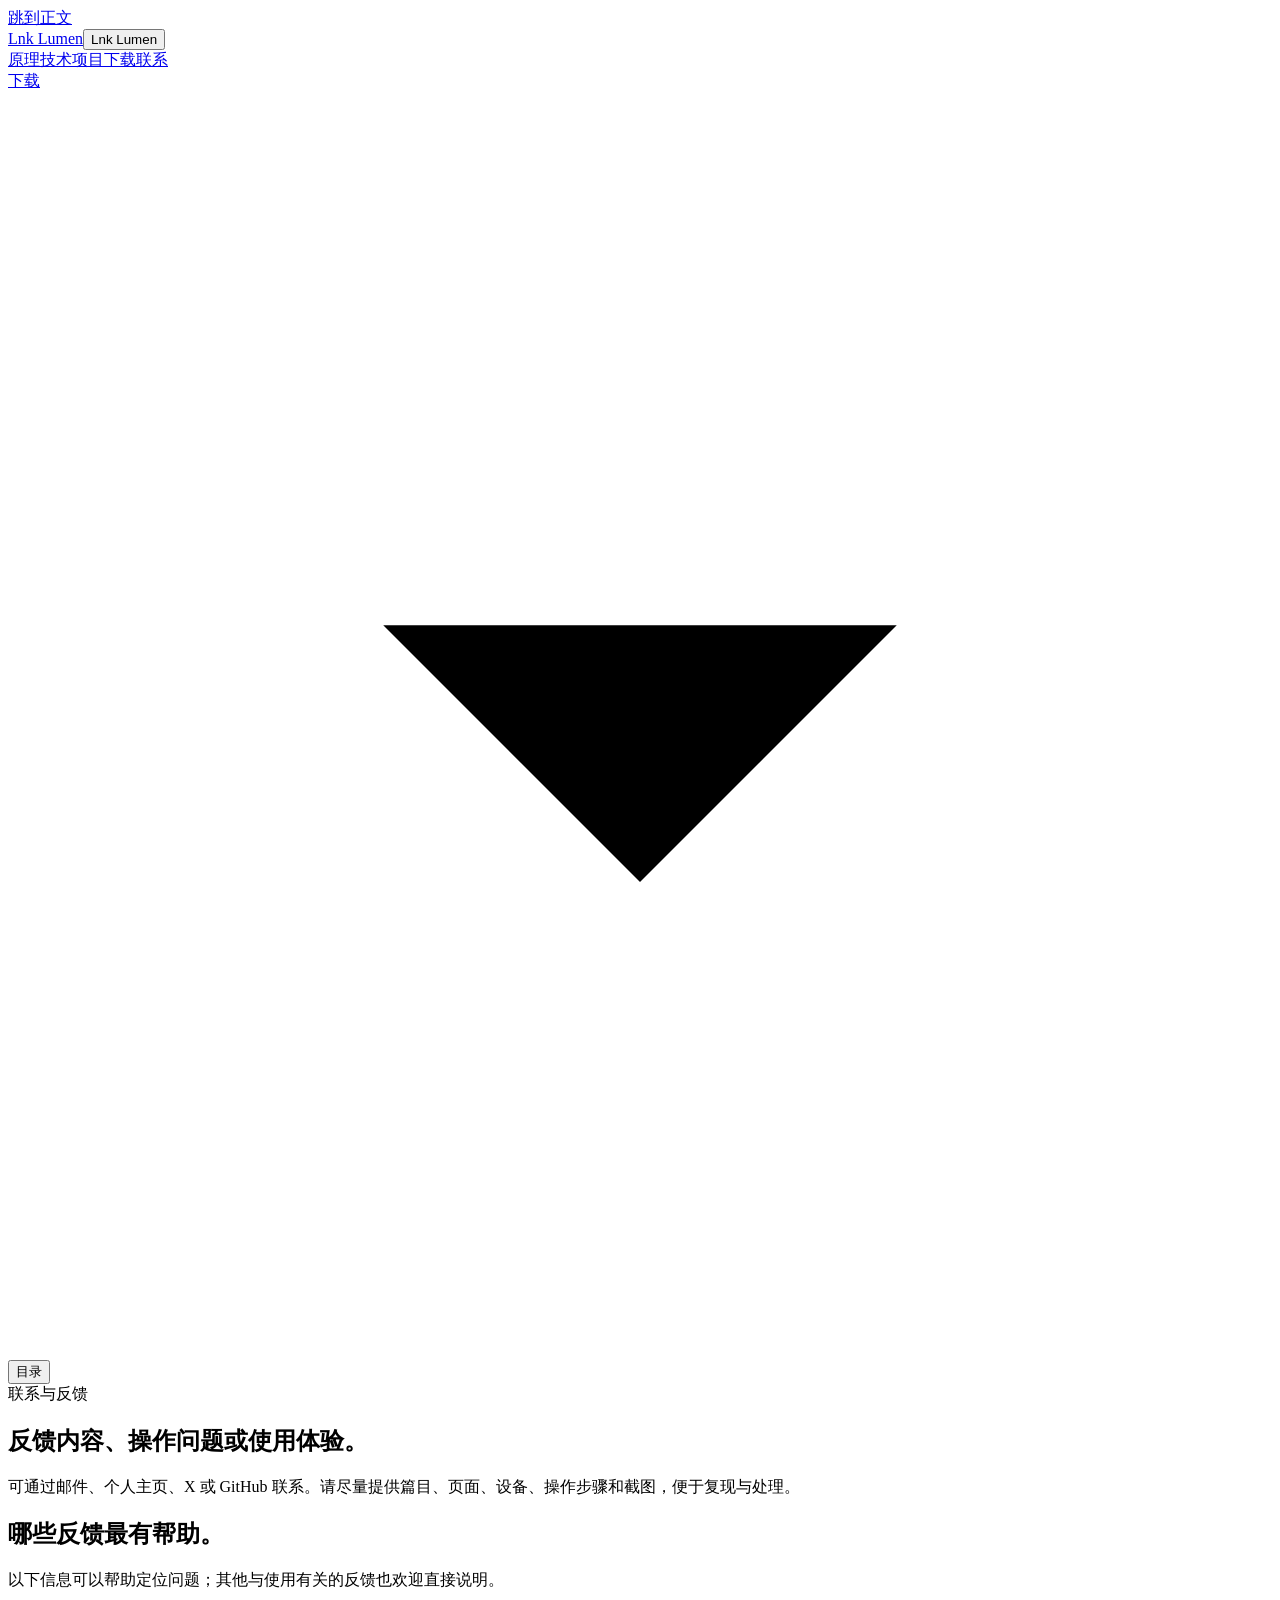
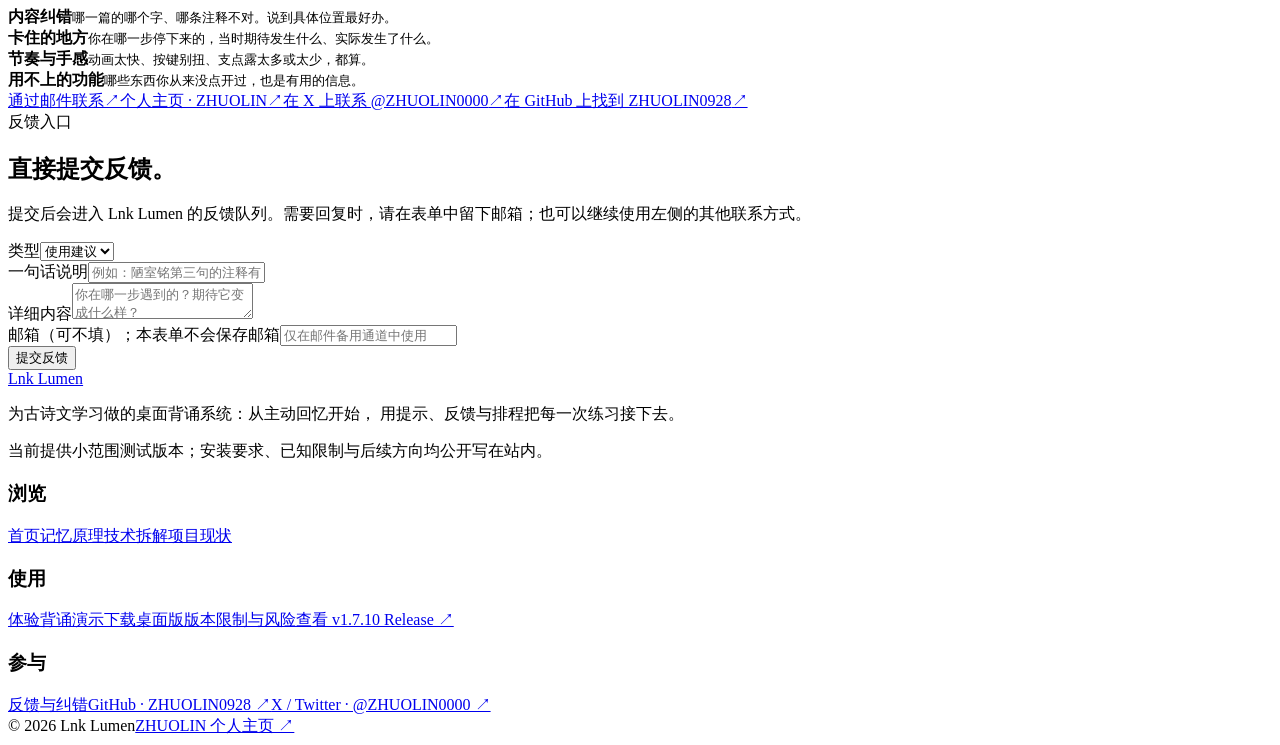
==== contact/index.html @ 053da67a "publish: sync Zhiyi website content" ====
<!DOCTYPE html><html lang="zh-CN"><head><meta charSet="utf-8"/><meta name="viewport" content="width=device-width, initial-scale=1"/><link rel="stylesheet" href="/lnk-lumen/_next/static/css/index.mM_jOfUd.css" data-rsc-css-href="/lnk-lumen/_next/static/css/index.mM_jOfUd.css" data-precedence="vite-rsc/importer-resources"/><link rel="modulepreload" fetchPriority="low" href="/lnk-lumen/_next/static/chunks/index-vSiKu-WH.js"/><script src="/lnk-lumen/_next/static/chunks/rolldown-runtime-C60lm6uB.js" type="module" async=""></script><script src="/lnk-lumen/_next/static/chunks/framework-BgSIrAUN.js" type="module" async=""></script><link rel="preload" href="/lnk-lumen/fonts/noto-serif-sc/index.css" as="style"/><link rel="modulepreload" href="/lnk-lumen/_next/static/chunks/layout-segment-context-CJM4FyAK.js" crossorigin=""/><link rel="modulepreload" href="/lnk-lumen/_next/static/chunks/site-analytics-D11ac0Bn.js" crossorigin=""/><link rel="modulepreload" href="/lnk-lumen/_next/static/chunks/frame-BePEt1i9.js" crossorigin=""/><link rel="modulepreload" href="/lnk-lumen/_next/static/chunks/feedback-form--5S6CBUB.js" crossorigin=""/><title>说一句 · Lnk Lumen</title><meta name="description" content="通过邮件、个人主页、X 或 GitHub 联系 Lnk Lumen；请提供内容位置、设备、操作步骤和截图，便于复现问题。"/><meta property="og:title" content="Lnk Lumen · 背得下来，和想得起来，不是同一件事"/><meta property="og:description" content="为古诗文设计的本地优先背诵系统：答案先离开视线，用逐字反馈和会逐渐撤走的记忆支点，把「背不下来」拆成下一个能走的动作。"/><meta property="og:image" content="http://localhost:3000/illustrations/memory-thread.png"/><meta property="og:image:width" content="1536"/><meta property="og:image:height" content="1024"/><meta property="og:image:alt" content="Lnk Lumen 记忆轨迹抽象插画"/><meta name="twitter:card" content="summary_large_image"/><meta name="twitter:title" content="Lnk Lumen · 背得下来，和想得起来，不是同一件事"/><meta name="twitter:description" content="为古诗文设计的本地优先背诵系统：答案先离开视线，用逐字反馈和会逐渐撤走的记忆支点，把「背不下来」拆成下一个能走的动作。"/><meta name="twitter:image" content="http://localhost:3000/illustrations/memory-thread.png"/><link rel="shortcut icon" href="/lnk-lumen/brand-icon.png"/><link rel="icon" href="/lnk-lumen/brand-icon.png"/><meta name="theme-color" content="#111817"/><meta name="color-scheme" content="light"/><link rel="stylesheet" href="/lnk-lumen/fonts/noto-serif-sc/index.css"/><noscript><style>.reveal{opacity:1 !important;transform:none !important}</style></noscript><script>Object.assign(((self[Symbol.for("vinext.navigationRuntime")]??={bootstrap:{routeManifest:null},functions:{}}).bootstrap.rsc??={rsc:[]}),{params:{},nav:{"pathname":"/contact","searchParams":[]}})</script><link rel="modulepreload" href="/lnk-lumen/_next/static/chunks/index-vSiKu-WH.js" />
</head><body><div class="shell" data-profile="standard"><a class="skip-link" href="#main">跳到正文</a><span class="grain" aria-hidden="true"></span><header class="site-nav" data-lifted="false" data-zone="paper"><a class="brand brand--home" href="/lnk-lumen/" aria-label="返回 Lnk Lumen 首页"><span class="brand__seal"><img src="/lnk-lumen/brand-icon.png" alt=""/></span><span>Lnk Lumen</span></a><button class="brand brand--selector" type="button" aria-haspopup="dialog" aria-controls="mobile-page-picker" aria-label="打开页面选择器"><span class="brand__seal"><img src="/lnk-lumen/brand-icon.png" alt=""/></span><span>Lnk Lumen</span></button><nav class="nav-links" aria-label="主导航" data-open="false"><a href="/lnk-lumen/science">原理</a><a href="/lnk-lumen/technology">技术</a><a href="/lnk-lumen/project">项目</a><a href="/lnk-lumen/download">下载</a><a href="/lnk-lumen/contact" aria-current="page">联系</a></nav><div class="nav-actions"><a class="button button--ghost nav-download" href="/lnk-lumen/download"><span>下载</span><svg aria-hidden="true" viewBox="0 0 16 16"><path d="M8 2.5v7M4.75 6.75 8 10l3.25-3.25M3 13h10"></path></svg></a><button class="nav-toggle" type="button" aria-expanded="false" aria-label="展开导航">目录</button></div></header><dialog class="mobile-page-picker" id="mobile-page-picker" aria-labelledby="mobile-page-picker-title"><div class="mobile-page-picker__head"><div><span class="label">页面选择器</span><h2 id="mobile-page-picker-title">你想去哪里？</h2></div><button class="mobile-page-picker__close" type="button">关闭</button></div><nav class="mobile-page-picker__links" aria-label="移动端页面选择"><a href="/lnk-lumen/"><span>首页</span><span aria-hidden="true">↗</span></a><a href="/lnk-lumen/science"><span>原理</span><span aria-hidden="true">↗</span></a><a href="/lnk-lumen/technology"><span>技术</span><span aria-hidden="true">↗</span></a><a href="/lnk-lumen/project"><span>项目</span><span aria-hidden="true">↗</span></a><a href="/lnk-lumen/download"><span>下载</span><span aria-hidden="true">↗</span></a><a href="/lnk-lumen/contact" aria-current="page"><span>联系</span><span aria-hidden="true">↗</span></a></nav><p class="mobile-page-picker__note">当前页面会保持在背后；轻点“关闭”或按 Esc 都能回到原处。</p></dialog><main class="main" id="main"><section class="page-hero" aria-labelledby="contact-title"><div class="container"><div class="page-hero__inner"><span class="label">联系与反馈</span><h1 id="contact-title">反馈内容、操作问题或使用体验。</h1><p class="page-hero__lede">可通过邮件、个人主页、X 或 GitHub 联系。请尽量提供篇目、页面、设备、操作步骤和截图，便于复现与处理。</p></div></div></section><section class="section" aria-labelledby="form-title"><div class="container"><div class="contact-grid"><div class="prose reveal" data-reveal="true"><h2 id="form-title">哪些反馈最有帮助。</h2><p>以下信息可以帮助定位问题；其他与使用有关的反馈也欢迎直接说明。</p><div class="ledger"><div class="ledger__row"><div><strong>内容纠错</strong><small>哪一篇的哪个字、哪条注释不对。说到具体位置最好办。</small></div></div><div class="ledger__row"><div><strong>卡住的地方</strong><small>你在哪一步停下来的，当时期待发生什么、实际发生了什么。</small></div></div><div class="ledger__row"><div><strong>节奏与手感</strong><small>动画太快、按键别扭、支点露太多或太少，都算。</small></div></div><div class="ledger__row"><div><strong>用不上的功能</strong><small>哪些东西你从来没点开过，也是有用的信息。</small></div></div></div><div class="contact-links"><a href="mailto:infpro0928@gmail.com"><span>通过邮件联系</span><span class="link__arrow">↗</span></a><a href="https://zhuolin0928.github.io/"><span>个人主页 · ZHUOLIN</span><span class="link__arrow">↗</span></a><a href="https://x.com/ZHUOLIN0000" target="_blank" rel="noreferrer"><span>在 X 上联系 @ZHUOLIN0000</span><span class="link__arrow">↗</span></a><a href="https://github.com/ZHUOLIN0928" target="_blank" rel="noreferrer"><span>在 GitHub 上找到 ZHUOLIN0928</span><span class="link__arrow">↗</span></a></div></div><aside class="card contact-status-card reveal" data-reveal="true" aria-labelledby="feedback-status-title"><span class="label">反馈入口</span><h2 id="feedback-status-title">直接提交反馈。</h2><p>提交后会进入 Lnk Lumen 的反馈队列。需要回复时，请在表单中留下邮箱；也可以继续使用左侧的其他联系方式。</p><form class="form" noValidate=""><div class="field"><label for="feedback-type">类型</label><select id="feedback-type" name="type"><option value="suggestion" selected="">使用建议</option><option value="bug">问题报告</option><option value="content">内容纠错</option><option value="collaboration">合作洽谈</option></select></div><div class="field" data-invalid="false"><label for="feedback-title">一句话说明</label><input id="feedback-title" placeholder="例如：陋室铭第三句的注释有误" maxLength="80" name="title" value=""/></div><div class="field" data-invalid="false"><label for="feedback-body">详细内容</label><textarea id="feedback-body" name="body" placeholder="你在哪一步遇到的？期待它变成什么样？"></textarea></div><div class="field" data-invalid="false"><label for="feedback-email">邮箱（可不填）<span>；本表单不会保存邮箱</span></label><input id="feedback-email" type="email" placeholder="仅在邮件备用通道中使用" name="contactEmail" value=""/></div><button class="button button--primary" type="submit">提交反馈</button><div class="form__status" data-tone="pending" role="status" aria-live="polite"></div></form></aside></div></div></section></main><footer class="site-footer" data-zone="ink"><div class="container"><div class="site-footer__grid"><div class="site-footer__mark"><a class="brand" href="/lnk-lumen/" aria-label="Lnk Lumen 首页"><span class="brand__seal"><img src="/lnk-lumen/brand-icon.png" alt=""/></span><span>Lnk Lumen</span></a><p>为古诗文学习做的桌面背诵系统：从主动回忆开始， 用提示、反馈与排程把每一次练习接下去。</p><p class="site-footer__note">当前提供小范围测试版本；安装要求、已知限制与后续方向均公开写在站内。</p></div><div class="site-footer__col"><h3>浏览</h3><a href="/lnk-lumen/">首页</a><a href="/lnk-lumen/science">记忆原理</a><a href="/lnk-lumen/technology">技术拆解</a><a href="/lnk-lumen/project">项目现状</a></div><div class="site-footer__col"><h3>使用</h3><a href="/lnk-lumen/#demo">体验背诵演示</a><a href="/lnk-lumen/download">下载桌面版</a><a href="/lnk-lumen/project#boundary">版本限制与风险</a><a href="https://github.com/ZHUOLIN0928/lnk-lumen-downloads/releases/tag/v1.7.10" target="_blank" rel="noreferrer">查看 v1.7.10 Release ↗</a></div><div class="site-footer__col"><h3>参与</h3><a href="/lnk-lumen/contact">反馈与纠错</a><a href="https://github.com/ZHUOLIN0928" target="_blank" rel="noreferrer">GitHub · ZHUOLIN0928 ↗</a><a href="https://x.com/ZHUOLIN0000" target="_blank" rel="noreferrer">X / Twitter · @ZHUOLIN0000 ↗</a></div></div><div class="site-footer__base"><span>© 2026 Lnk Lumen</span><a href="https://zhuolin0928.github.io/">ZHUOLIN 个人主页 ↗</a></div></div></footer></div><script type="module" src="/lnk-lumen/_next/static/chunks/index-vSiKu-WH.js" id="_R_" async=""></script><script>((self[Symbol.for("vinext.navigationRuntime")]??={bootstrap:{routeManifest:null},functions:{}}).bootstrap.rsc??={rsc:[]}).rsc.push("3:I[\"8c0f216c4604\",[],\"Children\",1]\n")</script><script>((self[Symbol.for("vinext.navigationRuntime")]??={bootstrap:{routeManifest:null},functions:{}}).bootstrap.rsc??={rsc:[]}).rsc.push("4:I[\"caf0eb0bee12\",[],\"SiteAnalytics\",1]\n")</script><script>((self[Symbol.for("vinext.navigationRuntime")]??={bootstrap:{routeManifest:null},functions:{}}).bootstrap.rsc??={rsc:[]}).rsc.push("5:I[\"593f344dc510\",[],\"GlobalErrorBoundary\",1]\n")</script><script>((self[Symbol.for("vinext.navigationRuntime")]??={bootstrap:{routeManifest:null},functions:{}}).bootstrap.rsc??={rsc:[]}).rsc.push("6:I[\"0b874ad30386\",[],\"default\",1]\n")</script><script>((self[Symbol.for("vinext.navigationRuntime")]??={bootstrap:{routeManifest:null},functions:{}}).bootstrap.rsc??={rsc:[]}).rsc.push("7:I[\"593f344dc510\",[],\"ErrorBoundary\",1]\n")</script><script>((self[Symbol.for("vinext.navigationRuntime")]??={bootstrap:{routeManifest:null},functions:{}}).bootstrap.rsc??={rsc:[]}).rsc.push("8:I[\"15c18cfaeeff\",[],\"LayoutSegmentProvider\",1]\n")</script><script>((self[Symbol.for("vinext.navigationRuntime")]??={bootstrap:{routeManifest:null},functions:{}}).bootstrap.rsc??={rsc:[]}).rsc.push("9:I[\"8c0f216c4604\",[],\"Slot\",1]\n")</script><script>((self[Symbol.for("vinext.navigationRuntime")]??={bootstrap:{routeManifest:null},functions:{}}).bootstrap.rsc??={rsc:[]}).rsc.push("a:I[\"9276801271d6\",[],\"AppRouterScrollTarget\",1]\n")</script><script>((self[Symbol.for("vinext.navigationRuntime")]??={bootstrap:{routeManifest:null},functions:{}}).bootstrap.rsc??={rsc:[]}).rsc.push("b:I[\"593f344dc510\",[],\"RedirectBoundary\",1]\n")</script><script>((self[Symbol.for("vinext.navigationRuntime")]??={bootstrap:{routeManifest:null},functions:{}}).bootstrap.rsc??={rsc:[]}).rsc.push(":HL[\"/lnk-lumen/_next/static/css/index.mM_jOfUd.css\",\"style\"     ]\n")</script><script>((self[Symbol.for("vinext.navigationRuntime")]??={bootstrap:{routeManifest:null},functions:{}}).bootstrap.rsc??={rsc:[]}).rsc.push(":HL[\"/lnk-lumen/fonts/noto-serif-sc/index.css\",\"style\"     ]\n")</script><script>((self[Symbol.for("vinext.navigationRuntime")]??={bootstrap:{routeManifest:null},functions:{}}).bootstrap.rsc??={rsc:[]}).rsc.push("2:[\"$\",\"style\",null,{\"children\":\".reveal{opacity:1 !important;transform:none !important}\"}]\n")</script><script>((self[Symbol.for("vinext.navigationRuntime")]??={bootstrap:{routeManifest:null},functions:{}}).bootstrap.rsc??={rsc:[]}).rsc.push("0:{\"__route\":\"route:/contact\",\"__interceptionContext\":null,\"__layoutIds\":[\"layout:/\"],\"__rootLayout\":\"/lnk-lumen/\",\"__sourcePage\":\"/lnk-lumen/contact/page\",\"page:/contact\":\"$L1\",\"layout:/\":[[[[\"$\",\"link\",\"css:/_next/static/css/index.mM_jOfUd.css\",{\"rel\":\"stylesheet\",\"precedence\":\"vite-rsc/importer-resources\",\"href\":\"/lnk-lumen/_next/static/css/index.mM_jOfUd.css\",\"data-rsc-css-href\":\"/lnk-lumen/_next/static/css/index.mM_jOfUd.css\"}],\"$undefined\"],[\"$\",\"html\",null,{\"lang\":\"zh-CN\",\"children\":[[\"$\",\"head\",null,{\"children\":[[\"$\",\"link\",null,{\"rel\":\"stylesheet\",\"href\":\"/lnk-lumen/fonts/noto-serif-sc/index.css\"}],[\"$\",\"noscript\",null,{\"children\":\"$2\"}]]}],[\"$\",\"body\",null,{\"children\":[[\"$\",\"$L3\",null,{}],[\"$\",\"$L4\",null,{}]]}]]}]],null],\"route:/contact\":[[[\"$\",\"meta\",null,{\"charSet\":\"utf-8\"}],[[\"$\",\"title\",\"0\",{\"children\":\"说一句 · Lnk Lumen\"}],[\"$\",\"meta\",\"1\",{\"name\":\"description\",\"content\":\"通过邮件、个人主页、X 或 GitHub 联系 Lnk Lumen；请提供内容位置、设备、操作步骤和截图，便于复现问题。\"}],[\"$\",\"meta\",\"2\",{\"property\":\"og:title\",\"content\":\"Lnk Lumen · 背得下来，和想得起来，不是同一件事\"}],[\"$\",\"meta\",\"3\",{\"property\":\"og:description\",\"content\":\"为古诗文设计的本地优先背诵系统：答案先离开视线，用逐字反馈和会逐渐撤走的记忆支点，把「背不下来」拆成下一个能走的动作。\"}],[\"$\",\"meta\",\"4\",{\"property\":\"og:image\",\"content\":\"http://localhost:3000/illustrations/memory-thread.png\"}],[\"$\",\"meta\",\"5\",{\"property\":\"og:image:width\",\"content\":\"1536\"}],[\"$\",\"meta\",\"6\",{\"property\":\"og:image:height\",\"content\":\"1024\"}],[\"$\",\"meta\",\"7\",{\"property\":\"og:image:alt\",\"content\":\"Lnk Lumen 记忆轨迹抽象插画\"}],[\"$\",\"meta\",\"8\",{\"name\":\"twitter:card\",\"content\":\"summary_large_image\"}],[\"$\",\"meta\",\"9\",{\"name\":\"twitter:title\",\"content\":\"Lnk Lumen · 背得下来，和想得起来，不是同一件事\"}],[\"$\",\"meta\",\"10\",{\"name\":\"twitter:description\",\"content\":\"为古诗文设计的本地优先背诵系统：答案先离开视线，用逐字反馈和会逐渐撤走的记忆支点，把「背不下来」拆成下一个能走的动作。\"}],[\"$\",\"meta\",\"11\",{\"name\":\"twitter:image\",\"content\":\"http://localhost:3000/illustrations/memory-thread.png\"}],[\"$\",\"link\",\"12\",{\"rel\":\"shortcut icon\",\"href\":\"/lnk-lumen/brand-icon.png\"}],[\"$\",\"link\",\"13\",{\"rel\":\"icon\",\"href\":\"/lnk-lumen/brand-icon.png\"}]],[[\"$\",\"meta\",\"0\",{\"name\":\"viewport\",\"content\":\"width=device-width, initial-scale=1\"}],[\"$\",\"meta\",\"1\",{\"name\":\"theme-color\",\"content\":\"#111817\"}],[\"$\",\"meta\",\"2\",{\"name\":\"color-scheme\",\"content\":\"light\"}]]],[\"$\",\"$L5\",null,{\"fallback\":\"$6\",\"children\":[\"$\",\"$L7\",null,{\"fallback\":\"$6\",\"children\":[\"$\",\"$L8\",null,{\"providerId\":\"layout:/\",\"segmentMap\":{\"children\":[\"contact\"]},\"children\":[\"$\",\"$L9\",null,{\"id\":\"layout:/\",\"parallelSlots\":\"$undefined\",\"children\":[\"$\",\"$La\",null,{\"children\":[\"$\",\"$Lb\",null,{\"children\":[[\"$\",\"$L8\",null,{\"providerId\":\"page:/contact\",\"segmentMap\":{\"children\":[\"__PAGE__\"]},\"children\":[\"$\",\"$L9\",null,{\"id\":\"page:/contact\"}]}],null]}]}]}]}]}]}],null,null],\"__layoutFlags\":{\"layout:/\":\"s\"},\"__artifactCompatibility\":{\"schemaVersion\":1,\"graphVersion\":\"app-route-graph:318aadd87d565b98\",\"deploymentVersion\":\"cab30b12-1967-4d44-9c97-69b2e3286f41\",\"appElementsSchemaVersion\":1,\"rscPayloadSchemaVersion\":1,\"rootBoundaryId\":\"/lnk-lumen/\",\"renderEpoch\":null},\"__renderObservation\":{\"schemaVersion\":1,\"output\":{\"kind\":\"app-rsc\",\"mountedSlotsFingerprint\":null,\"renderEpoch\":null,\"rootBoundaryId\":\"/lnk-lumen/\",\"routeId\":\"route:/contact\"},\"completeness\":\"partial\",\"boundaryOutcome\":{\"kind\":\"unknown\"},\"requestApis\":[{\"kind\":\"connection\",\"status\":\"unknown\"},{\"kind\":\"cookies\",\"status\":\"unknown\"},{\"kind\":\"draftMode\",\"status\":\"unknown\"},{\"kind\":\"headers\",\"status\":\"unknown\"},{\"kind\":\"params\",\"status\":\"unknown\"},{\"kind\":\"searchParams\",\"status\":\"unknown\"}],\"dynamicFetches\":[],\"cacheTags\":[\"/lnk-lumen/contact\",\"_N_T_/contact\",\"_N_T_/contact/layout\",\"_N_T_/contact/page\",\"_N_T_/layout\"],\"pathTags\":[\"/lnk-lumen/contact\"],\"cacheability\":\"unknown\",\"downgrade\":{\"target\":\"freshRender\",\"reasons\":[{\"code\":\"CP_DOWNGRADE_CACHEABILITY_UNKNOWN\",\"target\":\"freshRender\"},{\"code\":\"CP_DOWNGRADE_INCOMPLETE_OBSERVATION\",\"completeness\":\"partial\",\"target\":\"freshRender\"},{\"code\":\"CP_DOWNGRADE_UNKNOWN_REQUEST_API\",\"requestApi\":\"connection\",\"target\":\"freshRender\"},{\"code\":\"CP_DOWNGRADE_UNKNOWN_REQUEST_API\",\"requestApi\":\"cookies\",\"target\":\"freshRender\"},{\"code\":\"CP_DOWNGRADE_UNKNOWN_REQUEST_API\",\"requestApi\":\"draftMode\",\"target\":\"freshRender\"},{\"code\":\"CP_DOWNGRADE_UNKNOWN_REQUEST_API\",\"requestApi\":\"headers\",\"target\":\"freshRender\"},{\"code\":\"CP_DOWNGRADE_UNKNOWN_REQUEST_API\",\"requestApi\":\"params\",\"target\":\"freshRender\"},{\"code\":\"CP_DOWNGRADE_UNKNOWN_REQUEST_API\",\"requestApi\":\"searchParams\",\"target\":\"freshRender\"}],\"fallback\":{\"kind\":\"breakerFallback\",\"code\":\"CP_PRIVATE_DYNAMIC_DOWNGRADE\",\"mode\":\"renderFresh\",\"scope\":\"affectedOutput\",\"fields\":{\"reasonCodes\":[\"CP_DOWNGRADE_CACHEABILITY_UNKNOWN\",\"CP_DOWNGRADE_INCOMPLETE_OBSERVATION\",\"CP_DOWNGRADE_UNKNOWN_REQUEST_API\",\"CP_DOWNGRADE_UNKNOWN_REQUEST_API\",\"CP_DOWNGRADE_UNKNOWN_REQUEST_API\",\"CP_DOWNGRADE_UNKNOWN_REQUEST_API\",\"CP_DOWNGRADE_UNKNOWN_REQUEST_API\",\"CP_DOWNGRADE_UNKNOWN_REQUEST_API\"],\"target\":\"freshRender\"}},\"isPublicCacheCandidate\":false}}}\n")</script><script>((self[Symbol.for("vinext.navigationRuntime")]??={bootstrap:{routeManifest:null},functions:{}}).bootstrap.rsc??={rsc:[]}).rsc.push("c:I[\"4829de81391f\",[],\"PageFrame\",1]\n")</script><script>((self[Symbol.for("vinext.navigationRuntime")]??={bootstrap:{routeManifest:null},functions:{}}).bootstrap.rsc??={rsc:[]}).rsc.push("d:I[\"a0ff24337d02\",[],\"FeedbackForm\",1]\n")</script><script>((self[Symbol.for("vinext.navigationRuntime")]??={bootstrap:{routeManifest:null},functions:{}}).bootstrap.rsc??={rsc:[]}).rsc.push("1:[\"$\",\"$Lc\",null,{\"current\":\"/lnk-lumen/contact\",\"children\":[[\"$\",\"section\",null,{\"className\":\"page-hero\",\"aria-labelledby\":\"contact-title\",\"children\":[\"$\",\"div\",null,{\"className\":\"container\",\"children\":[\"$\",\"div\",null,{\"className\":\"page-hero__inner\",\"children\":[[\"$\",\"span\",null,{\"className\":\"label\",\"children\":\"联系与反馈\"}],[\"$\",\"h1\",null,{\"id\":\"contact-title\",\"children\":\"反馈内容、操作问题或使用体验。\"}],[\"$\",\"p\",null,{\"className\":\"page-hero__lede\",\"children\":\"可通过邮件、个人主页、X 或 GitHub 联系。请尽量提供篇目、页面、设备、操作步骤和截图，便于复现与处理。\"}]]}]}]}],[\"$\",\"section\",null,{\"className\":\"section\",\"aria-labelledby\":\"form-title\",\"children\":[\"$\",\"div\",null,{\"className\":\"container\",\"children\":[\"$\",\"div\",null,{\"className\":\"contact-grid\",\"children\":[[\"$\",\"div\",null,{\"className\":\"prose reveal\",\"data-reveal\":true,\"children\":[[\"$\",\"h2\",null,{\"id\":\"form-title\",\"children\":\"哪些反馈最有帮助。\"}],[\"$\",\"p\",null,{\"children\":\"以下信息可以帮助定位问题；其他与使用有关的反馈也欢迎直接说明。\"}],[\"$\",\"div\",null,{\"className\":\"ledger\",\"children\":[[\"$\",\"div\",\"内容纠错\",{\"className\":\"ledger__row\",\"children\":[\"$\",\"div\",null,{\"children\":[[\"$\",\"strong\",null,{\"children\":\"内容纠错\"}],[\"$\",\"small\",null,{\"children\":\"哪一篇的哪个字、哪条注释不对。说到具体位置最好办。\"}]]}]}],[\"$\",\"div\",\"卡住的地方\",{\"className\":\"ledger__row\",\"children\":[\"$\",\"div\",null,{\"children\":[[\"$\",\"strong\",null,{\"children\":\"卡住的地方\"}],[\"$\",\"small\",null,{\"children\":\"你在哪一步停下来的，当时期待发生什么、实际发生了什么。\"}]]}]}],[\"$\",\"div\",\"节奏与手感\",{\"className\":\"ledger__row\",\"children\":[\"$\",\"div\",null,{\"children\":[[\"$\",\"strong\",null,{\"children\":\"节奏与手感\"}],[\"$\",\"small\",null,{\"children\":\"动画太快、按键别扭、支点露太多或太少，都算。\"}]]}]}],[\"$\",\"div\",\"用不上的功能\",{\"className\":\"ledger__row\",\"children\":[\"$\",\"div\",null,{\"children\":[[\"$\",\"strong\",null,{\"children\":\"用不上的功能\"}],[\"$\",\"small\",null,{\"children\":\"哪些东西你从来没点开过，也是有用的信息。\"}]]}]}]]}],[\"$\",\"div\",null,{\"className\":\"contact-links\",\"children\":[[\"$\",\"a\",null,{\"href\":\"mailto:infpro0928@gmail.com\",\"children\":[[\"$\",\"span\",null,{\"children\":\"通过邮件联系\"}],[\"$\",\"span\",null,{\"className\":\"link__arrow\",\"children\":\"↗\"}]]}],[\"$\",\"a\",null,{\"href\":\"https://zhuolin0928.github.io/\",\"children\":[[\"$\",\"span\",null,{\"children\":\"个人主页 · ZHUOLIN\"}],[\"$\",\"span\",null,{\"className\":\"link__arrow\",\"children\":\"↗\"}]]}],[\"$\",\"a\",null,{\"href\":\"https://x.com/ZHUOLIN0000\",\"target\":\"_blank\",\"rel\":\"noreferrer\",\"children\":[[\"$\",\"span\",null,{\"children\":\"在 X 上联系 @ZHUOLIN0000\"}],[\"$\",\"span\",null,{\"className\":\"link__arrow\",\"children\":\"↗\"}]]}],[\"$\",\"a\",null,{\"href\":\"https://github.com/ZHUOLIN0928\",\"target\":\"_blank\",\"rel\":\"noreferrer\",\"children\":[[\"$\",\"span\",null,{\"children\":\"在 GitHub 上找到 ZHUOLIN0928\"}],[\"$\",\"span\",null,{\"className\":\"link__arrow\",\"children\":\"↗\"}]]}]]}]]}],[\"$\",\"aside\",null,{\"className\":\"card contact-status-card reveal\",\"data-reveal\":true,\"aria-labelledby\":\"feedback-status-title\",\"children\":[[\"$\",\"span\",null,{\"className\":\"label\",\"children\":\"反馈入口\"}],[\"$\",\"h2\",null,{\"id\":\"feedback-status-title\",\"children\":\"直接提交反馈。\"}],[\"$\",\"p\",null,{\"children\":\"提交后会进入 Lnk Lumen 的反馈队列。需要回复时，请在表单中留下邮箱；也可以继续使用左侧的其他联系方式。\"}],[\"$\",\"$Ld\",null,{\"page\":\"/lnk-lumen/contact\"}]]}]]}]}]}]]}]\n")</script><script>Object.assign(((self[Symbol.for("vinext.navigationRuntime")]??={bootstrap:{routeManifest:null},functions:{}}).bootstrap.rsc??={rsc:[]}),{"initialCacheKind":"static"});((self[Symbol.for("vinext.navigationRuntime")]??={bootstrap:{routeManifest:null},functions:{}}).bootstrap.rsc??={rsc:[]}).done=true</script></body></html>
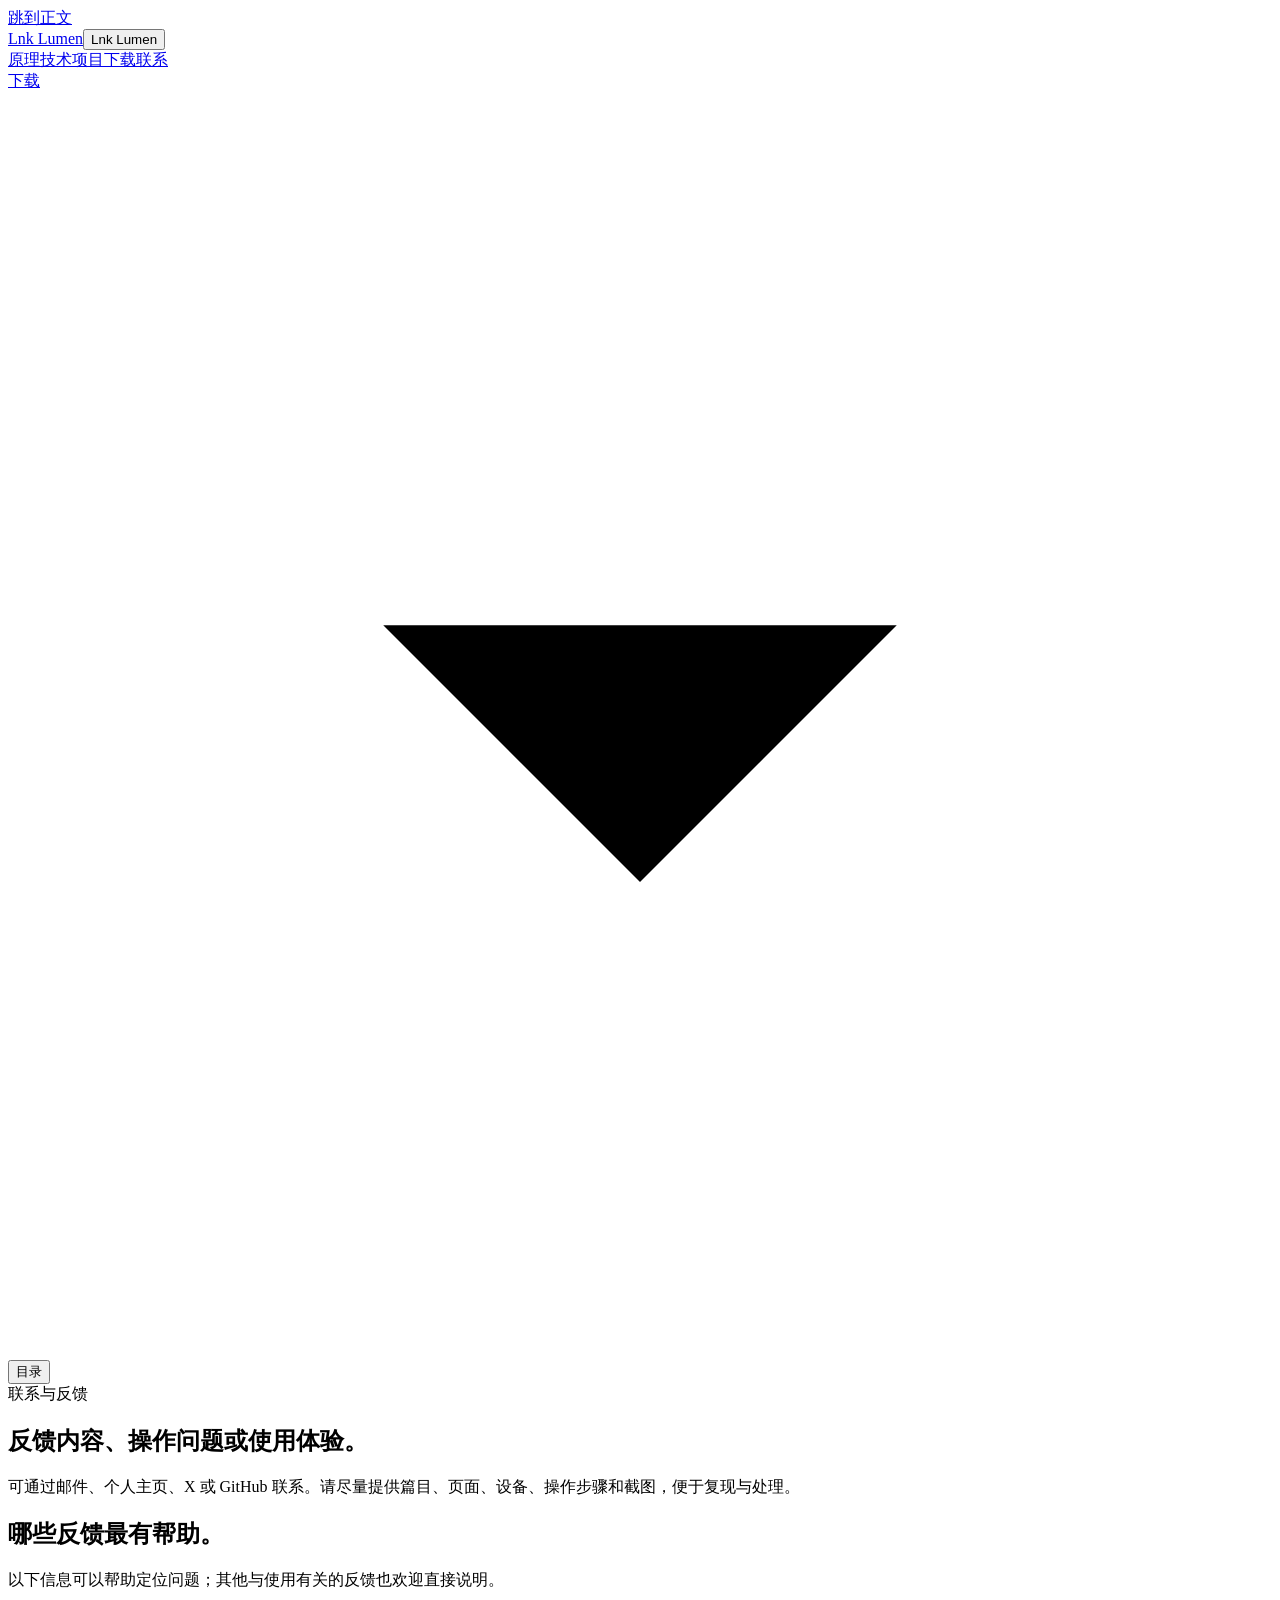
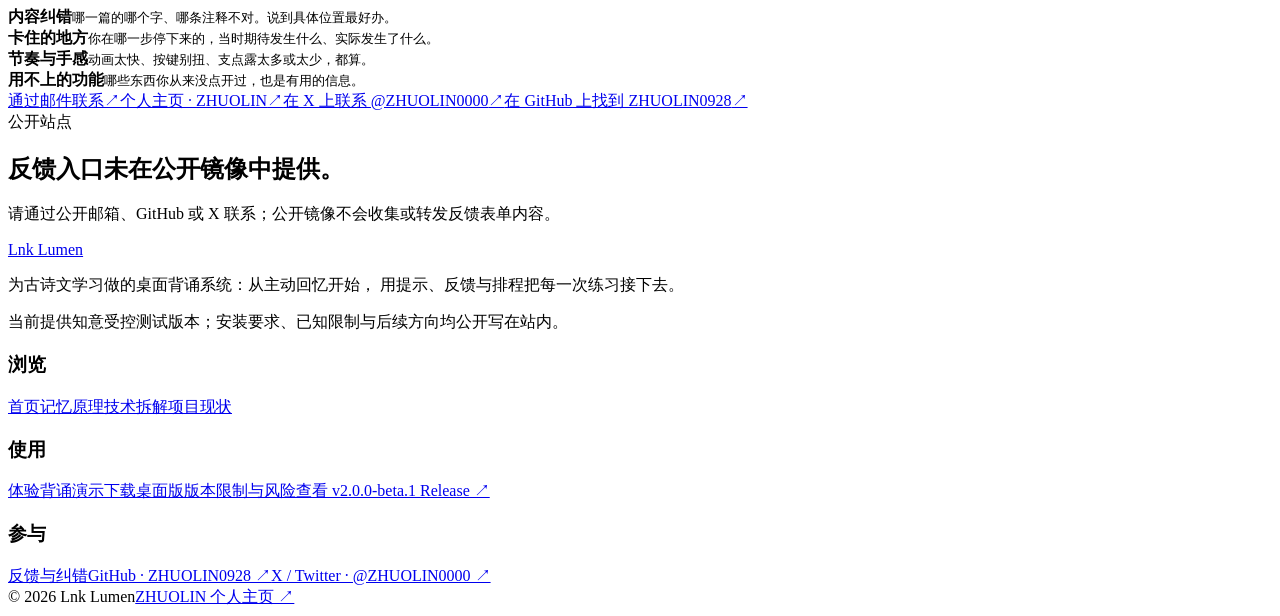
==== commit 73c29bdb: "publish: sync Lnk Lumen v2.0.0-beta.1" ====
--- a/contact/index.html
+++ b/contact/index.html
@@ -1,2 +1,2 @@
-<!DOCTYPE html><html lang="zh-CN"><head><meta charSet="utf-8"/><meta name="viewport" content="width=device-width, initial-scale=1"/><link rel="stylesheet" href="/lnk-lumen/_next/static/css/index.mM_jOfUd.css" data-rsc-css-href="/lnk-lumen/_next/static/css/index.mM_jOfUd.css" data-precedence="vite-rsc/importer-resources"/><link rel="modulepreload" fetchPriority="low" href="/lnk-lumen/_next/static/chunks/index-vSiKu-WH.js"/><script src="/lnk-lumen/_next/static/chunks/rolldown-runtime-C60lm6uB.js" type="module" async=""></script><script src="/lnk-lumen/_next/static/chunks/framework-BgSIrAUN.js" type="module" async=""></script><link rel="preload" href="/lnk-lumen/fonts/noto-serif-sc/index.css" as="style"/><link rel="modulepreload" href="/lnk-lumen/_next/static/chunks/layout-segment-context-CJM4FyAK.js" crossorigin=""/><link rel="modulepreload" href="/lnk-lumen/_next/static/chunks/site-analytics-D11ac0Bn.js" crossorigin=""/><link rel="modulepreload" href="/lnk-lumen/_next/static/chunks/frame-BePEt1i9.js" crossorigin=""/><link rel="modulepreload" href="/lnk-lumen/_next/static/chunks/feedback-form--5S6CBUB.js" crossorigin=""/><title>说一句 · Lnk Lumen</title><meta name="description" content="通过邮件、个人主页、X 或 GitHub 联系 Lnk Lumen；请提供内容位置、设备、操作步骤和截图，便于复现问题。"/><meta property="og:title" content="Lnk Lumen · 背得下来，和想得起来，不是同一件事"/><meta property="og:description" content="为古诗文设计的本地优先背诵系统：答案先离开视线，用逐字反馈和会逐渐撤走的记忆支点，把「背不下来」拆成下一个能走的动作。"/><meta property="og:image" content="http://localhost:3000/illustrations/memory-thread.png"/><meta property="og:image:width" content="1536"/><meta property="og:image:height" content="1024"/><meta property="og:image:alt" content="Lnk Lumen 记忆轨迹抽象插画"/><meta name="twitter:card" content="summary_large_image"/><meta name="twitter:title" content="Lnk Lumen · 背得下来，和想得起来，不是同一件事"/><meta name="twitter:description" content="为古诗文设计的本地优先背诵系统：答案先离开视线，用逐字反馈和会逐渐撤走的记忆支点，把「背不下来」拆成下一个能走的动作。"/><meta name="twitter:image" content="http://localhost:3000/illustrations/memory-thread.png"/><link rel="shortcut icon" href="/lnk-lumen/brand-icon.png"/><link rel="icon" href="/lnk-lumen/brand-icon.png"/><meta name="theme-color" content="#111817"/><meta name="color-scheme" content="light"/><link rel="stylesheet" href="/lnk-lumen/fonts/noto-serif-sc/index.css"/><noscript><style>.reveal{opacity:1 !important;transform:none !important}</style></noscript><script>Object.assign(((self[Symbol.for("vinext.navigationRuntime")]??={bootstrap:{routeManifest:null},functions:{}}).bootstrap.rsc??={rsc:[]}),{params:{},nav:{"pathname":"/contact","searchParams":[]}})</script><link rel="modulepreload" href="/lnk-lumen/_next/static/chunks/index-vSiKu-WH.js" />
-</head><body><div class="shell" data-profile="standard"><a class="skip-link" href="#main">跳到正文</a><span class="grain" aria-hidden="true"></span><header class="site-nav" data-lifted="false" data-zone="paper"><a class="brand brand--home" href="/lnk-lumen/" aria-label="返回 Lnk Lumen 首页"><span class="brand__seal"><img src="/lnk-lumen/brand-icon.png" alt=""/></span><span>Lnk Lumen</span></a><button class="brand brand--selector" type="button" aria-haspopup="dialog" aria-controls="mobile-page-picker" aria-label="打开页面选择器"><span class="brand__seal"><img src="/lnk-lumen/brand-icon.png" alt=""/></span><span>Lnk Lumen</span></button><nav class="nav-links" aria-label="主导航" data-open="false"><a href="/lnk-lumen/science">原理</a><a href="/lnk-lumen/technology">技术</a><a href="/lnk-lumen/project">项目</a><a href="/lnk-lumen/download">下载</a><a href="/lnk-lumen/contact" aria-current="page">联系</a></nav><div class="nav-actions"><a class="button button--ghost nav-download" href="/lnk-lumen/download"><span>下载</span><svg aria-hidden="true" viewBox="0 0 16 16"><path d="M8 2.5v7M4.75 6.75 8 10l3.25-3.25M3 13h10"></path></svg></a><button class="nav-toggle" type="button" aria-expanded="false" aria-label="展开导航">目录</button></div></header><dialog class="mobile-page-picker" id="mobile-page-picker" aria-labelledby="mobile-page-picker-title"><div class="mobile-page-picker__head"><div><span class="label">页面选择器</span><h2 id="mobile-page-picker-title">你想去哪里？</h2></div><button class="mobile-page-picker__close" type="button">关闭</button></div><nav class="mobile-page-picker__links" aria-label="移动端页面选择"><a href="/lnk-lumen/"><span>首页</span><span aria-hidden="true">↗</span></a><a href="/lnk-lumen/science"><span>原理</span><span aria-hidden="true">↗</span></a><a href="/lnk-lumen/technology"><span>技术</span><span aria-hidden="true">↗</span></a><a href="/lnk-lumen/project"><span>项目</span><span aria-hidden="true">↗</span></a><a href="/lnk-lumen/download"><span>下载</span><span aria-hidden="true">↗</span></a><a href="/lnk-lumen/contact" aria-current="page"><span>联系</span><span aria-hidden="true">↗</span></a></nav><p class="mobile-page-picker__note">当前页面会保持在背后；轻点“关闭”或按 Esc 都能回到原处。</p></dialog><main class="main" id="main"><section class="page-hero" aria-labelledby="contact-title"><div class="container"><div class="page-hero__inner"><span class="label">联系与反馈</span><h1 id="contact-title">反馈内容、操作问题或使用体验。</h1><p class="page-hero__lede">可通过邮件、个人主页、X 或 GitHub 联系。请尽量提供篇目、页面、设备、操作步骤和截图，便于复现与处理。</p></div></div></section><section class="section" aria-labelledby="form-title"><div class="container"><div class="contact-grid"><div class="prose reveal" data-reveal="true"><h2 id="form-title">哪些反馈最有帮助。</h2><p>以下信息可以帮助定位问题；其他与使用有关的反馈也欢迎直接说明。</p><div class="ledger"><div class="ledger__row"><div><strong>内容纠错</strong><small>哪一篇的哪个字、哪条注释不对。说到具体位置最好办。</small></div></div><div class="ledger__row"><div><strong>卡住的地方</strong><small>你在哪一步停下来的，当时期待发生什么、实际发生了什么。</small></div></div><div class="ledger__row"><div><strong>节奏与手感</strong><small>动画太快、按键别扭、支点露太多或太少，都算。</small></div></div><div class="ledger__row"><div><strong>用不上的功能</strong><small>哪些东西你从来没点开过，也是有用的信息。</small></div></div></div><div class="contact-links"><a href="mailto:infpro0928@gmail.com"><span>通过邮件联系</span><span class="link__arrow">↗</span></a><a href="https://zhuolin0928.github.io/"><span>个人主页 · ZHUOLIN</span><span class="link__arrow">↗</span></a><a href="https://x.com/ZHUOLIN0000" target="_blank" rel="noreferrer"><span>在 X 上联系 @ZHUOLIN0000</span><span class="link__arrow">↗</span></a><a href="https://github.com/ZHUOLIN0928" target="_blank" rel="noreferrer"><span>在 GitHub 上找到 ZHUOLIN0928</span><span class="link__arrow">↗</span></a></div></div><aside class="card contact-status-card reveal" data-reveal="true" aria-labelledby="feedback-status-title"><span class="label">反馈入口</span><h2 id="feedback-status-title">直接提交反馈。</h2><p>提交后会进入 Lnk Lumen 的反馈队列。需要回复时，请在表单中留下邮箱；也可以继续使用左侧的其他联系方式。</p><form class="form" noValidate=""><div class="field"><label for="feedback-type">类型</label><select id="feedback-type" name="type"><option value="suggestion" selected="">使用建议</option><option value="bug">问题报告</option><option value="content">内容纠错</option><option value="collaboration">合作洽谈</option></select></div><div class="field" data-invalid="false"><label for="feedback-title">一句话说明</label><input id="feedback-title" placeholder="例如：陋室铭第三句的注释有误" maxLength="80" name="title" value=""/></div><div class="field" data-invalid="false"><label for="feedback-body">详细内容</label><textarea id="feedback-body" name="body" placeholder="你在哪一步遇到的？期待它变成什么样？"></textarea></div><div class="field" data-invalid="false"><label for="feedback-email">邮箱（可不填）<span>；本表单不会保存邮箱</span></label><input id="feedback-email" type="email" placeholder="仅在邮件备用通道中使用" name="contactEmail" value=""/></div><button class="button button--primary" type="submit">提交反馈</button><div class="form__status" data-tone="pending" role="status" aria-live="polite"></div></form></aside></div></div></section></main><footer class="site-footer" data-zone="ink"><div class="container"><div class="site-footer__grid"><div class="site-footer__mark"><a class="brand" href="/lnk-lumen/" aria-label="Lnk Lumen 首页"><span class="brand__seal"><img src="/lnk-lumen/brand-icon.png" alt=""/></span><span>Lnk Lumen</span></a><p>为古诗文学习做的桌面背诵系统：从主动回忆开始， 用提示、反馈与排程把每一次练习接下去。</p><p class="site-footer__note">当前提供小范围测试版本；安装要求、已知限制与后续方向均公开写在站内。</p></div><div class="site-footer__col"><h3>浏览</h3><a href="/lnk-lumen/">首页</a><a href="/lnk-lumen/science">记忆原理</a><a href="/lnk-lumen/technology">技术拆解</a><a href="/lnk-lumen/project">项目现状</a></div><div class="site-footer__col"><h3>使用</h3><a href="/lnk-lumen/#demo">体验背诵演示</a><a href="/lnk-lumen/download">下载桌面版</a><a href="/lnk-lumen/project#boundary">版本限制与风险</a><a href="https://github.com/ZHUOLIN0928/lnk-lumen-downloads/releases/tag/v1.7.10" target="_blank" rel="noreferrer">查看 v1.7.10 Release ↗</a></div><div class="site-footer__col"><h3>参与</h3><a href="/lnk-lumen/contact">反馈与纠错</a><a href="https://github.com/ZHUOLIN0928" target="_blank" rel="noreferrer">GitHub · ZHUOLIN0928 ↗</a><a href="https://x.com/ZHUOLIN0000" target="_blank" rel="noreferrer">X / Twitter · @ZHUOLIN0000 ↗</a></div></div><div class="site-footer__base"><span>© 2026 Lnk Lumen</span><a href="https://zhuolin0928.github.io/">ZHUOLIN 个人主页 ↗</a></div></div></footer></div><script type="module" src="/lnk-lumen/_next/static/chunks/index-vSiKu-WH.js" id="_R_" async=""></script><script>((self[Symbol.for("vinext.navigationRuntime")]??={bootstrap:{routeManifest:null},functions:{}}).bootstrap.rsc??={rsc:[]}).rsc.push("3:I[\"8c0f216c4604\",[],\"Children\",1]\n")</script><script>((self[Symbol.for("vinext.navigationRuntime")]??={bootstrap:{routeManifest:null},functions:{}}).bootstrap.rsc??={rsc:[]}).rsc.push("4:I[\"caf0eb0bee12\",[],\"SiteAnalytics\",1]\n")</script><script>((self[Symbol.for("vinext.navigationRuntime")]??={bootstrap:{routeManifest:null},functions:{}}).bootstrap.rsc??={rsc:[]}).rsc.push("5:I[\"593f344dc510\",[],\"GlobalErrorBoundary\",1]\n")</script><script>((self[Symbol.for("vinext.navigationRuntime")]??={bootstrap:{routeManifest:null},functions:{}}).bootstrap.rsc??={rsc:[]}).rsc.push("6:I[\"0b874ad30386\",[],\"default\",1]\n")</script><script>((self[Symbol.for("vinext.navigationRuntime")]??={bootstrap:{routeManifest:null},functions:{}}).bootstrap.rsc??={rsc:[]}).rsc.push("7:I[\"593f344dc510\",[],\"ErrorBoundary\",1]\n")</script><script>((self[Symbol.for("vinext.navigationRuntime")]??={bootstrap:{routeManifest:null},functions:{}}).bootstrap.rsc??={rsc:[]}).rsc.push("8:I[\"15c18cfaeeff\",[],\"LayoutSegmentProvider\",1]\n")</script><script>((self[Symbol.for("vinext.navigationRuntime")]??={bootstrap:{routeManifest:null},functions:{}}).bootstrap.rsc??={rsc:[]}).rsc.push("9:I[\"8c0f216c4604\",[],\"Slot\",1]\n")</script><script>((self[Symbol.for("vinext.navigationRuntime")]??={bootstrap:{routeManifest:null},functions:{}}).bootstrap.rsc??={rsc:[]}).rsc.push("a:I[\"9276801271d6\",[],\"AppRouterScrollTarget\",1]\n")</script><script>((self[Symbol.for("vinext.navigationRuntime")]??={bootstrap:{routeManifest:null},functions:{}}).bootstrap.rsc??={rsc:[]}).rsc.push("b:I[\"593f344dc510\",[],\"RedirectBoundary\",1]\n")</script><script>((self[Symbol.for("vinext.navigationRuntime")]??={bootstrap:{routeManifest:null},functions:{}}).bootstrap.rsc??={rsc:[]}).rsc.push(":HL[\"/lnk-lumen/_next/static/css/index.mM_jOfUd.css\",\"style\"     ]\n")</script><script>((self[Symbol.for("vinext.navigationRuntime")]??={bootstrap:{routeManifest:null},functions:{}}).bootstrap.rsc??={rsc:[]}).rsc.push(":HL[\"/lnk-lumen/fonts/noto-serif-sc/index.css\",\"style\"     ]\n")</script><script>((self[Symbol.for("vinext.navigationRuntime")]??={bootstrap:{routeManifest:null},functions:{}}).bootstrap.rsc??={rsc:[]}).rsc.push("2:[\"$\",\"style\",null,{\"children\":\".reveal{opacity:1 !important;transform:none !important}\"}]\n")</script><script>((self[Symbol.for("vinext.navigationRuntime")]??={bootstrap:{routeManifest:null},functions:{}}).bootstrap.rsc??={rsc:[]}).rsc.push("0:{\"__route\":\"route:/contact\",\"__interceptionContext\":null,\"__layoutIds\":[\"layout:/\"],\"__rootLayout\":\"/lnk-lumen/\",\"__sourcePage\":\"/lnk-lumen/contact/page\",\"page:/contact\":\"$L1\",\"layout:/\":[[[[\"$\",\"link\",\"css:/_next/static/css/index.mM_jOfUd.css\",{\"rel\":\"stylesheet\",\"precedence\":\"vite-rsc/importer-resources\",\"href\":\"/lnk-lumen/_next/static/css/index.mM_jOfUd.css\",\"data-rsc-css-href\":\"/lnk-lumen/_next/static/css/index.mM_jOfUd.css\"}],\"$undefined\"],[\"$\",\"html\",null,{\"lang\":\"zh-CN\",\"children\":[[\"$\",\"head\",null,{\"children\":[[\"$\",\"link\",null,{\"rel\":\"stylesheet\",\"href\":\"/lnk-lumen/fonts/noto-serif-sc/index.css\"}],[\"$\",\"noscript\",null,{\"children\":\"$2\"}]]}],[\"$\",\"body\",null,{\"children\":[[\"$\",\"$L3\",null,{}],[\"$\",\"$L4\",null,{}]]}]]}]],null],\"route:/contact\":[[[\"$\",\"meta\",null,{\"charSet\":\"utf-8\"}],[[\"$\",\"title\",\"0\",{\"children\":\"说一句 · Lnk Lumen\"}],[\"$\",\"meta\",\"1\",{\"name\":\"description\",\"content\":\"通过邮件、个人主页、X 或 GitHub 联系 Lnk Lumen；请提供内容位置、设备、操作步骤和截图，便于复现问题。\"}],[\"$\",\"meta\",\"2\",{\"property\":\"og:title\",\"content\":\"Lnk Lumen · 背得下来，和想得起来，不是同一件事\"}],[\"$\",\"meta\",\"3\",{\"property\":\"og:description\",\"content\":\"为古诗文设计的本地优先背诵系统：答案先离开视线，用逐字反馈和会逐渐撤走的记忆支点，把「背不下来」拆成下一个能走的动作。\"}],[\"$\",\"meta\",\"4\",{\"property\":\"og:image\",\"content\":\"http://localhost:3000/illustrations/memory-thread.png\"}],[\"$\",\"meta\",\"5\",{\"property\":\"og:image:width\",\"content\":\"1536\"}],[\"$\",\"meta\",\"6\",{\"property\":\"og:image:height\",\"content\":\"1024\"}],[\"$\",\"meta\",\"7\",{\"property\":\"og:image:alt\",\"content\":\"Lnk Lumen 记忆轨迹抽象插画\"}],[\"$\",\"meta\",\"8\",{\"name\":\"twitter:card\",\"content\":\"summary_large_image\"}],[\"$\",\"meta\",\"9\",{\"name\":\"twitter:title\",\"content\":\"Lnk Lumen · 背得下来，和想得起来，不是同一件事\"}],[\"$\",\"meta\",\"10\",{\"name\":\"twitter:description\",\"content\":\"为古诗文设计的本地优先背诵系统：答案先离开视线，用逐字反馈和会逐渐撤走的记忆支点，把「背不下来」拆成下一个能走的动作。\"}],[\"$\",\"meta\",\"11\",{\"name\":\"twitter:image\",\"content\":\"http://localhost:3000/illustrations/memory-thread.png\"}],[\"$\",\"link\",\"12\",{\"rel\":\"shortcut icon\",\"href\":\"/lnk-lumen/brand-icon.png\"}],[\"$\",\"link\",\"13\",{\"rel\":\"icon\",\"href\":\"/lnk-lumen/brand-icon.png\"}]],[[\"$\",\"meta\",\"0\",{\"name\":\"viewport\",\"content\":\"width=device-width, initial-scale=1\"}],[\"$\",\"meta\",\"1\",{\"name\":\"theme-color\",\"content\":\"#111817\"}],[\"$\",\"meta\",\"2\",{\"name\":\"color-scheme\",\"content\":\"light\"}]]],[\"$\",\"$L5\",null,{\"fallback\":\"$6\",\"children\":[\"$\",\"$L7\",null,{\"fallback\":\"$6\",\"children\":[\"$\",\"$L8\",null,{\"providerId\":\"layout:/\",\"segmentMap\":{\"children\":[\"contact\"]},\"children\":[\"$\",\"$L9\",null,{\"id\":\"layout:/\",\"parallelSlots\":\"$undefined\",\"children\":[\"$\",\"$La\",null,{\"children\":[\"$\",\"$Lb\",null,{\"children\":[[\"$\",\"$L8\",null,{\"providerId\":\"page:/contact\",\"segmentMap\":{\"children\":[\"__PAGE__\"]},\"children\":[\"$\",\"$L9\",null,{\"id\":\"page:/contact\"}]}],null]}]}]}]}]}]}],null,null],\"__layoutFlags\":{\"layout:/\":\"s\"},\"__artifactCompatibility\":{\"schemaVersion\":1,\"graphVersion\":\"app-route-graph:318aadd87d565b98\",\"deploymentVersion\":\"cab30b12-1967-4d44-9c97-69b2e3286f41\",\"appElementsSchemaVersion\":1,\"rscPayloadSchemaVersion\":1,\"rootBoundaryId\":\"/lnk-lumen/\",\"renderEpoch\":null},\"__renderObservation\":{\"schemaVersion\":1,\"output\":{\"kind\":\"app-rsc\",\"mountedSlotsFingerprint\":null,\"renderEpoch\":null,\"rootBoundaryId\":\"/lnk-lumen/\",\"routeId\":\"route:/contact\"},\"completeness\":\"partial\",\"boundaryOutcome\":{\"kind\":\"unknown\"},\"requestApis\":[{\"kind\":\"connection\",\"status\":\"unknown\"},{\"kind\":\"cookies\",\"status\":\"unknown\"},{\"kind\":\"draftMode\",\"status\":\"unknown\"},{\"kind\":\"headers\",\"status\":\"unknown\"},{\"kind\":\"params\",\"status\":\"unknown\"},{\"kind\":\"searchParams\",\"status\":\"unknown\"}],\"dynamicFetches\":[],\"cacheTags\":[\"/lnk-lumen/contact\",\"_N_T_/contact\",\"_N_T_/contact/layout\",\"_N_T_/contact/page\",\"_N_T_/layout\"],\"pathTags\":[\"/lnk-lumen/contact\"],\"cacheability\":\"unknown\",\"downgrade\":{\"target\":\"freshRender\",\"reasons\":[{\"code\":\"CP_DOWNGRADE_CACHEABILITY_UNKNOWN\",\"target\":\"freshRender\"},{\"code\":\"CP_DOWNGRADE_INCOMPLETE_OBSERVATION\",\"completeness\":\"partial\",\"target\":\"freshRender\"},{\"code\":\"CP_DOWNGRADE_UNKNOWN_REQUEST_API\",\"requestApi\":\"connection\",\"target\":\"freshRender\"},{\"code\":\"CP_DOWNGRADE_UNKNOWN_REQUEST_API\",\"requestApi\":\"cookies\",\"target\":\"freshRender\"},{\"code\":\"CP_DOWNGRADE_UNKNOWN_REQUEST_API\",\"requestApi\":\"draftMode\",\"target\":\"freshRender\"},{\"code\":\"CP_DOWNGRADE_UNKNOWN_REQUEST_API\",\"requestApi\":\"headers\",\"target\":\"freshRender\"},{\"code\":\"CP_DOWNGRADE_UNKNOWN_REQUEST_API\",\"requestApi\":\"params\",\"target\":\"freshRender\"},{\"code\":\"CP_DOWNGRADE_UNKNOWN_REQUEST_API\",\"requestApi\":\"searchParams\",\"target\":\"freshRender\"}],\"fallback\":{\"kind\":\"breakerFallback\",\"code\":\"CP_PRIVATE_DYNAMIC_DOWNGRADE\",\"mode\":\"renderFresh\",\"scope\":\"affectedOutput\",\"fields\":{\"reasonCodes\":[\"CP_DOWNGRADE_CACHEABILITY_UNKNOWN\",\"CP_DOWNGRADE_INCOMPLETE_OBSERVATION\",\"CP_DOWNGRADE_UNKNOWN_REQUEST_API\",\"CP_DOWNGRADE_UNKNOWN_REQUEST_API\",\"CP_DOWNGRADE_UNKNOWN_REQUEST_API\",\"CP_DOWNGRADE_UNKNOWN_REQUEST_API\",\"CP_DOWNGRADE_UNKNOWN_REQUEST_API\",\"CP_DOWNGRADE_UNKNOWN_REQUEST_API\"],\"target\":\"freshRender\"}},\"isPublicCacheCandidate\":false}}}\n")</script><script>((self[Symbol.for("vinext.navigationRuntime")]??={bootstrap:{routeManifest:null},functions:{}}).bootstrap.rsc??={rsc:[]}).rsc.push("c:I[\"4829de81391f\",[],\"PageFrame\",1]\n")</script><script>((self[Symbol.for("vinext.navigationRuntime")]??={bootstrap:{routeManifest:null},functions:{}}).bootstrap.rsc??={rsc:[]}).rsc.push("d:I[\"a0ff24337d02\",[],\"FeedbackForm\",1]\n")</script><script>((self[Symbol.for("vinext.navigationRuntime")]??={bootstrap:{routeManifest:null},functions:{}}).bootstrap.rsc??={rsc:[]}).rsc.push("1:[\"$\",\"$Lc\",null,{\"current\":\"/lnk-lumen/contact\",\"children\":[[\"$\",\"section\",null,{\"className\":\"page-hero\",\"aria-labelledby\":\"contact-title\",\"children\":[\"$\",\"div\",null,{\"className\":\"container\",\"children\":[\"$\",\"div\",null,{\"className\":\"page-hero__inner\",\"children\":[[\"$\",\"span\",null,{\"className\":\"label\",\"children\":\"联系与反馈\"}],[\"$\",\"h1\",null,{\"id\":\"contact-title\",\"children\":\"反馈内容、操作问题或使用体验。\"}],[\"$\",\"p\",null,{\"className\":\"page-hero__lede\",\"children\":\"可通过邮件、个人主页、X 或 GitHub 联系。请尽量提供篇目、页面、设备、操作步骤和截图，便于复现与处理。\"}]]}]}]}],[\"$\",\"section\",null,{\"className\":\"section\",\"aria-labelledby\":\"form-title\",\"children\":[\"$\",\"div\",null,{\"className\":\"container\",\"children\":[\"$\",\"div\",null,{\"className\":\"contact-grid\",\"children\":[[\"$\",\"div\",null,{\"className\":\"prose reveal\",\"data-reveal\":true,\"children\":[[\"$\",\"h2\",null,{\"id\":\"form-title\",\"children\":\"哪些反馈最有帮助。\"}],[\"$\",\"p\",null,{\"children\":\"以下信息可以帮助定位问题；其他与使用有关的反馈也欢迎直接说明。\"}],[\"$\",\"div\",null,{\"className\":\"ledger\",\"children\":[[\"$\",\"div\",\"内容纠错\",{\"className\":\"ledger__row\",\"children\":[\"$\",\"div\",null,{\"children\":[[\"$\",\"strong\",null,{\"children\":\"内容纠错\"}],[\"$\",\"small\",null,{\"children\":\"哪一篇的哪个字、哪条注释不对。说到具体位置最好办。\"}]]}]}],[\"$\",\"div\",\"卡住的地方\",{\"className\":\"ledger__row\",\"children\":[\"$\",\"div\",null,{\"children\":[[\"$\",\"strong\",null,{\"children\":\"卡住的地方\"}],[\"$\",\"small\",null,{\"children\":\"你在哪一步停下来的，当时期待发生什么、实际发生了什么。\"}]]}]}],[\"$\",\"div\",\"节奏与手感\",{\"className\":\"ledger__row\",\"children\":[\"$\",\"div\",null,{\"children\":[[\"$\",\"strong\",null,{\"children\":\"节奏与手感\"}],[\"$\",\"small\",null,{\"children\":\"动画太快、按键别扭、支点露太多或太少，都算。\"}]]}]}],[\"$\",\"div\",\"用不上的功能\",{\"className\":\"ledger__row\",\"children\":[\"$\",\"div\",null,{\"children\":[[\"$\",\"strong\",null,{\"children\":\"用不上的功能\"}],[\"$\",\"small\",null,{\"children\":\"哪些东西你从来没点开过，也是有用的信息。\"}]]}]}]]}],[\"$\",\"div\",null,{\"className\":\"contact-links\",\"children\":[[\"$\",\"a\",null,{\"href\":\"mailto:infpro0928@gmail.com\",\"children\":[[\"$\",\"span\",null,{\"children\":\"通过邮件联系\"}],[\"$\",\"span\",null,{\"className\":\"link__arrow\",\"children\":\"↗\"}]]}],[\"$\",\"a\",null,{\"href\":\"https://zhuolin0928.github.io/\",\"children\":[[\"$\",\"span\",null,{\"children\":\"个人主页 · ZHUOLIN\"}],[\"$\",\"span\",null,{\"className\":\"link__arrow\",\"children\":\"↗\"}]]}],[\"$\",\"a\",null,{\"href\":\"https://x.com/ZHUOLIN0000\",\"target\":\"_blank\",\"rel\":\"noreferrer\",\"children\":[[\"$\",\"span\",null,{\"children\":\"在 X 上联系 @ZHUOLIN0000\"}],[\"$\",\"span\",null,{\"className\":\"link__arrow\",\"children\":\"↗\"}]]}],[\"$\",\"a\",null,{\"href\":\"https://github.com/ZHUOLIN0928\",\"target\":\"_blank\",\"rel\":\"noreferrer\",\"children\":[[\"$\",\"span\",null,{\"children\":\"在 GitHub 上找到 ZHUOLIN0928\"}],[\"$\",\"span\",null,{\"className\":\"link__arrow\",\"children\":\"↗\"}]]}]]}]]}],[\"$\",\"aside\",null,{\"className\":\"card contact-status-card reveal\",\"data-reveal\":true,\"aria-labelledby\":\"feedback-status-title\",\"children\":[[\"$\",\"span\",null,{\"className\":\"label\",\"children\":\"反馈入口\"}],[\"$\",\"h2\",null,{\"id\":\"feedback-status-title\",\"children\":\"直接提交反馈。\"}],[\"$\",\"p\",null,{\"children\":\"提交后会进入 Lnk Lumen 的反馈队列。需要回复时，请在表单中留下邮箱；也可以继续使用左侧的其他联系方式。\"}],[\"$\",\"$Ld\",null,{\"page\":\"/lnk-lumen/contact\"}]]}]]}]}]}]]}]\n")</script><script>Object.assign(((self[Symbol.for("vinext.navigationRuntime")]??={bootstrap:{routeManifest:null},functions:{}}).bootstrap.rsc??={rsc:[]}),{"initialCacheKind":"static"});((self[Symbol.for("vinext.navigationRuntime")]??={bootstrap:{routeManifest:null},functions:{}}).bootstrap.rsc??={rsc:[]}).done=true</script></body></html>+<!DOCTYPE html><html lang="zh-CN"><head><meta charSet="utf-8"/><meta name="viewport" content="width=device-width, initial-scale=1"/><link rel="stylesheet" href="/lnk-lumen/_next/static/css/index.mM_jOfUd.css" data-rsc-css-href="/lnk-lumen/_next/static/css/index.mM_jOfUd.css" data-precedence="vite-rsc/importer-resources"/><link rel="preload" href="/lnk-lumen/fonts/noto-serif-sc/index.css" as="style"/><title>说一句 · Lnk Lumen</title><meta name="description" content="通过邮件、个人主页、X 或 GitHub 联系 Lnk Lumen；请提供内容位置、设备、操作步骤和截图，便于复现问题。"/><meta property="og:title" content="Lnk Lumen · 背得下来，和想得起来，不是同一件事"/><meta property="og:description" content="为古诗文设计的本地优先背诵系统：答案先离开视线，用逐字反馈和会逐渐撤走的记忆支点，把「背不下来」拆成下一个能走的动作。"/><meta property="og:image" content="http://localhost:3000/illustrations/memory-thread.png"/><meta property="og:image:width" content="1536"/><meta property="og:image:height" content="1024"/><meta property="og:image:alt" content="Lnk Lumen 记忆轨迹抽象插画"/><meta name="twitter:card" content="summary_large_image"/><meta name="twitter:title" content="Lnk Lumen · 背得下来，和想得起来，不是同一件事"/><meta name="twitter:description" content="为古诗文设计的本地优先背诵系统：答案先离开视线，用逐字反馈和会逐渐撤走的记忆支点，把「背不下来」拆成下一个能走的动作。"/><meta name="twitter:image" content="http://localhost:3000/illustrations/memory-thread.png"/><link rel="shortcut icon" href="/lnk-lumen/brand-icon.png"/><link rel="icon" href="/lnk-lumen/brand-icon.png"/><meta name="theme-color" content="#111817"/><meta name="color-scheme" content="light"/><link rel="stylesheet" href="/lnk-lumen/fonts/noto-serif-sc/index.css"/><noscript><style>.reveal{opacity:1 !important;transform:none !important}</style></noscript>
+</head><body><div class="shell" data-profile="standard"><a class="skip-link" href="#main">跳到正文</a><span class="grain" aria-hidden="true"></span><header class="site-nav" data-lifted="false" data-zone="paper"><a class="brand brand--home" href="/lnk-lumen/" aria-label="返回 Lnk Lumen 首页"><span class="brand__seal"><img src="/lnk-lumen/brand-icon.png" alt=""/></span><span>Lnk Lumen</span></a><button class="brand brand--selector" type="button" aria-haspopup="dialog" aria-controls="mobile-page-picker" aria-label="打开页面选择器"><span class="brand__seal"><img src="/lnk-lumen/brand-icon.png" alt=""/></span><span>Lnk Lumen</span></button><nav class="nav-links" aria-label="主导航" data-open="false"><a href="/lnk-lumen/science">原理</a><a href="/lnk-lumen/technology">技术</a><a href="/lnk-lumen/project">项目</a><a href="/lnk-lumen/download">下载</a><a href="/lnk-lumen/contact" aria-current="page">联系</a></nav><div class="nav-actions"><a class="button button--ghost nav-download" href="/lnk-lumen/download"><span>下载</span><svg aria-hidden="true" viewBox="0 0 16 16"><path d="M8 2.5v7M4.75 6.75 8 10l3.25-3.25M3 13h10"></path></svg></a><button class="nav-toggle" type="button" aria-expanded="false" aria-label="展开导航">目录</button></div></header><dialog class="mobile-page-picker" id="mobile-page-picker" aria-labelledby="mobile-page-picker-title"><div class="mobile-page-picker__head"><div><span class="label">页面选择器</span><h2 id="mobile-page-picker-title">你想去哪里？</h2></div><button class="mobile-page-picker__close" type="button">关闭</button></div><nav class="mobile-page-picker__links" aria-label="移动端页面选择"><a href="/lnk-lumen/"><span>首页</span><span aria-hidden="true">↗</span></a><a href="/lnk-lumen/science"><span>原理</span><span aria-hidden="true">↗</span></a><a href="/lnk-lumen/technology"><span>技术</span><span aria-hidden="true">↗</span></a><a href="/lnk-lumen/project"><span>项目</span><span aria-hidden="true">↗</span></a><a href="/lnk-lumen/download"><span>下载</span><span aria-hidden="true">↗</span></a><a href="/lnk-lumen/contact" aria-current="page"><span>联系</span><span aria-hidden="true">↗</span></a></nav><p class="mobile-page-picker__note">当前页面会保持在背后；轻点“关闭”或按 Esc 都能回到原处。</p></dialog><main class="main" id="main"><section class="page-hero" aria-labelledby="contact-title"><div class="container"><div class="page-hero__inner"><span class="label">联系与反馈</span><h1 id="contact-title">反馈内容、操作问题或使用体验。</h1><p class="page-hero__lede">可通过邮件、个人主页、X 或 GitHub 联系。请尽量提供篇目、页面、设备、操作步骤和截图，便于复现与处理。</p></div></div></section><section class="section" aria-labelledby="form-title"><div class="container"><div class="contact-grid"><div class="prose reveal" data-reveal="true"><h2 id="form-title">哪些反馈最有帮助。</h2><p>以下信息可以帮助定位问题；其他与使用有关的反馈也欢迎直接说明。</p><div class="ledger"><div class="ledger__row"><div><strong>内容纠错</strong><small>哪一篇的哪个字、哪条注释不对。说到具体位置最好办。</small></div></div><div class="ledger__row"><div><strong>卡住的地方</strong><small>你在哪一步停下来的，当时期待发生什么、实际发生了什么。</small></div></div><div class="ledger__row"><div><strong>节奏与手感</strong><small>动画太快、按键别扭、支点露太多或太少，都算。</small></div></div><div class="ledger__row"><div><strong>用不上的功能</strong><small>哪些东西你从来没点开过，也是有用的信息。</small></div></div></div><div class="contact-links"><a href="mailto:infpro0928@gmail.com"><span>通过邮件联系</span><span class="link__arrow">↗</span></a><a href="https://zhuolin0928.github.io/"><span>个人主页 · ZHUOLIN</span><span class="link__arrow">↗</span></a><a href="https://x.com/ZHUOLIN0000" target="_blank" rel="noreferrer"><span>在 X 上联系 @ZHUOLIN0000</span><span class="link__arrow">↗</span></a><a href="https://github.com/ZHUOLIN0928" target="_blank" rel="noreferrer"><span>在 GitHub 上找到 ZHUOLIN0928</span><span class="link__arrow">↗</span></a></div></div><aside class="card contact-status-card reveal" data-reveal="true" aria-labelledby="feedback-status-title"><span class="label">公开站点</span><h2 id="feedback-status-title">反馈入口未在公开镜像中提供。</h2><p>请通过公开邮箱、GitHub 或 X 联系；公开镜像不会收集或转发反馈表单内容。</p></aside></div></div></section></main><footer class="site-footer" data-zone="ink"><div class="container"><div class="site-footer__grid"><div class="site-footer__mark"><a class="brand" href="/lnk-lumen/" aria-label="Lnk Lumen 首页"><span class="brand__seal"><img src="/lnk-lumen/brand-icon.png" alt=""/></span><span>Lnk Lumen</span></a><p>为古诗文学习做的桌面背诵系统：从主动回忆开始， 用提示、反馈与排程把每一次练习接下去。</p><p class="site-footer__note">当前提供知意受控测试版本；安装要求、已知限制与后续方向均公开写在站内。</p></div><div class="site-footer__col"><h3>浏览</h3><a href="/lnk-lumen/">首页</a><a href="/lnk-lumen/science">记忆原理</a><a href="/lnk-lumen/technology">技术拆解</a><a href="/lnk-lumen/project">项目现状</a></div><div class="site-footer__col"><h3>使用</h3><a href="/lnk-lumen/#demo">体验背诵演示</a><a href="/lnk-lumen/download">下载桌面版</a><a href="/lnk-lumen/project#boundary">版本限制与风险</a><a href="https://github.com/ZHUOLIN0928/lnk-lumen-downloads/releases/tag/v2.0.0-beta.1" target="_blank" rel="noreferrer">查看 v2.0.0-beta.1 Release ↗</a></div><div class="site-footer__col"><h3>参与</h3><a href="/lnk-lumen/contact">反馈与纠错</a><a href="https://github.com/ZHUOLIN0928" target="_blank" rel="noreferrer">GitHub · ZHUOLIN0928 ↗</a><a href="https://x.com/ZHUOLIN0000" target="_blank" rel="noreferrer">X / Twitter · @ZHUOLIN0000 ↗</a></div></div><div class="site-footer__base"><span>© 2026 Lnk Lumen</span><a href="https://zhuolin0928.github.io/">ZHUOLIN 个人主页 ↗</a></div></div></footer></div></body></html>
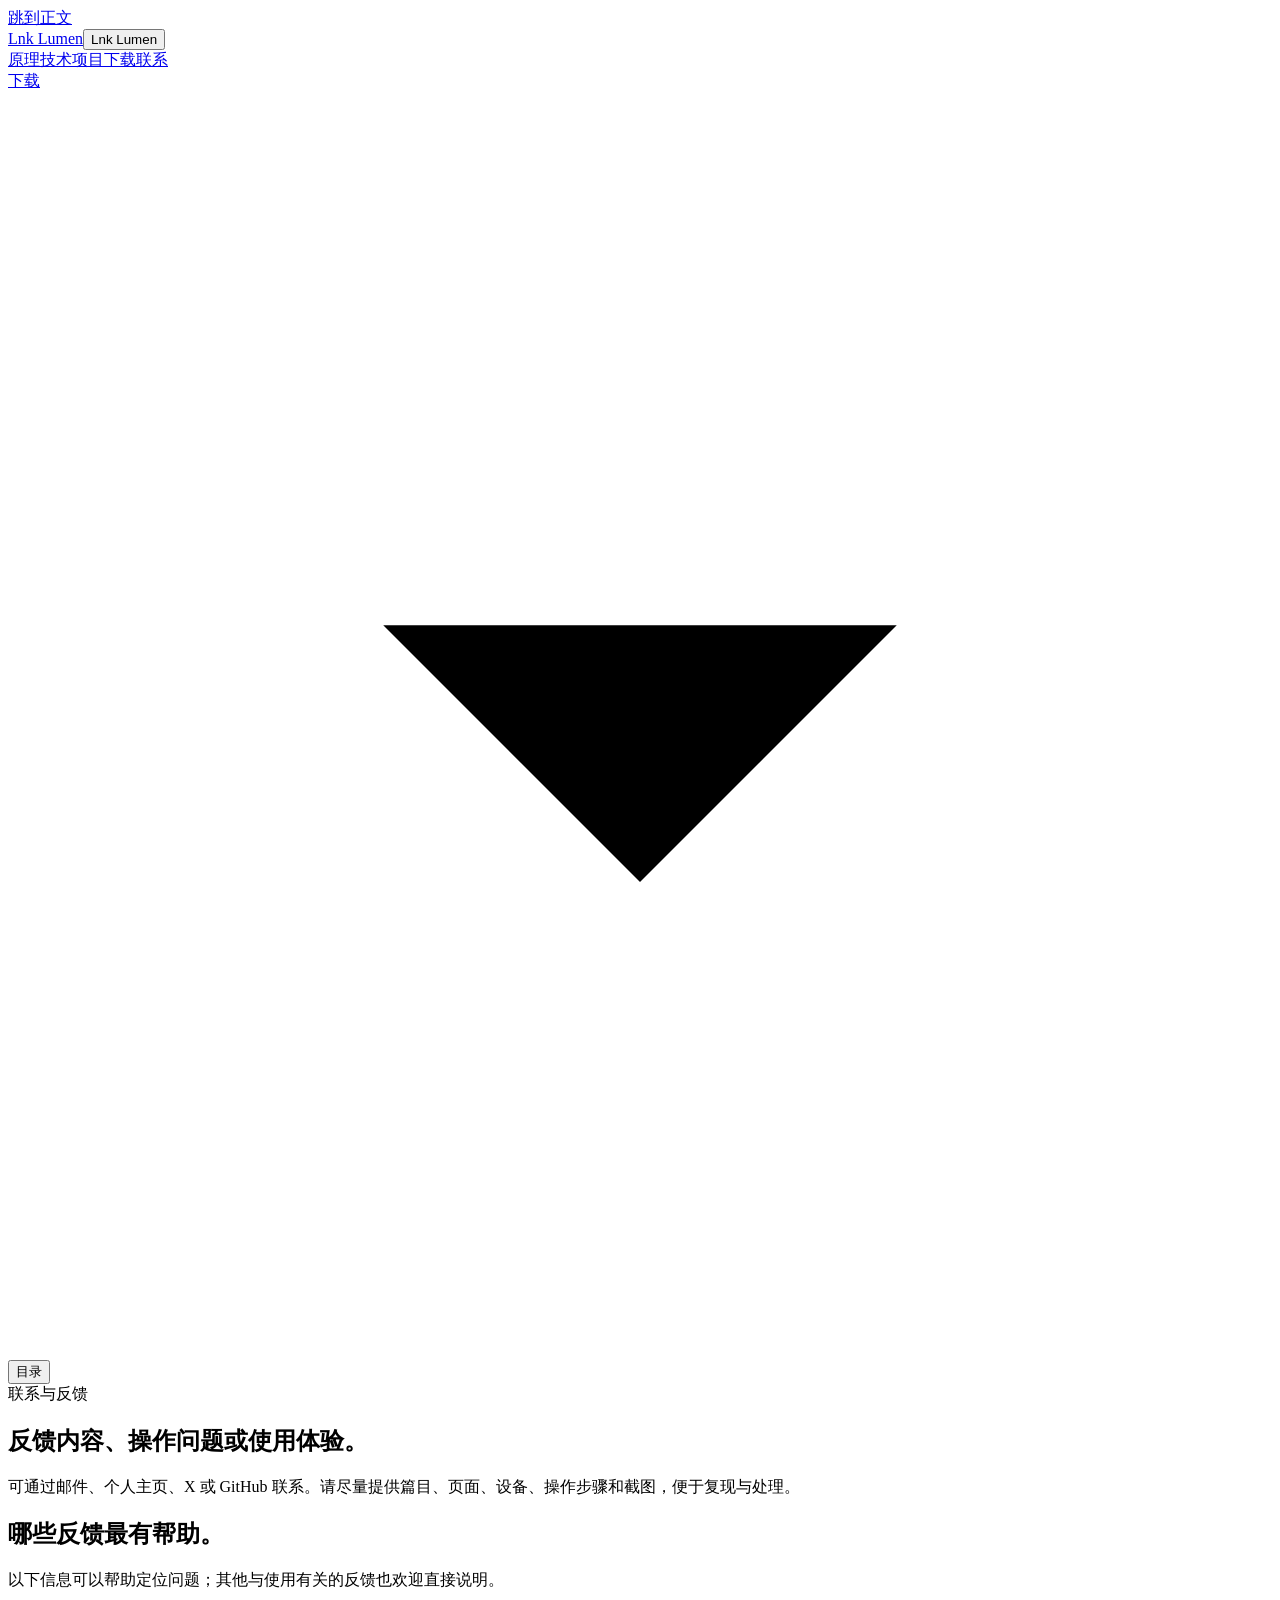
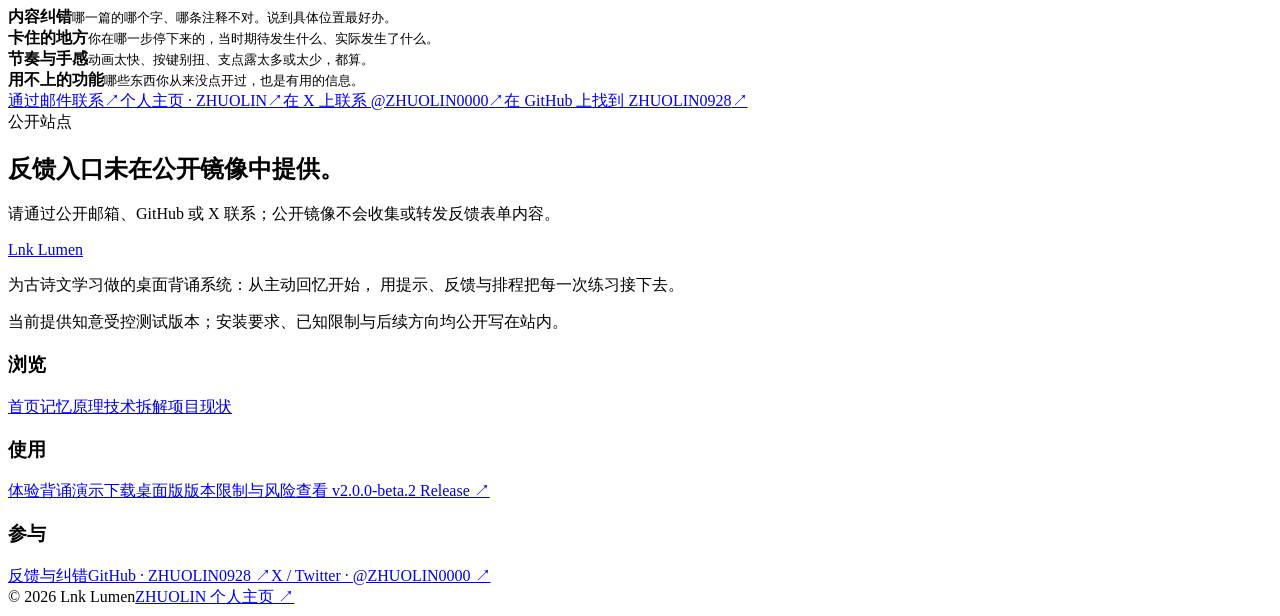
==== commit abcd178a: "publish: sync Lnk Lumen v2.0.0-beta.2" ====
--- a/contact/index.html
+++ b/contact/index.html
@@ -1,2 +1,2 @@
 <!DOCTYPE html><html lang="zh-CN"><head><meta charSet="utf-8"/><meta name="viewport" content="width=device-width, initial-scale=1"/><link rel="stylesheet" href="/lnk-lumen/_next/static/css/index.mM_jOfUd.css" data-rsc-css-href="/lnk-lumen/_next/static/css/index.mM_jOfUd.css" data-precedence="vite-rsc/importer-resources"/><link rel="preload" href="/lnk-lumen/fonts/noto-serif-sc/index.css" as="style"/><title>说一句 · Lnk Lumen</title><meta name="description" content="通过邮件、个人主页、X 或 GitHub 联系 Lnk Lumen；请提供内容位置、设备、操作步骤和截图，便于复现问题。"/><meta property="og:title" content="Lnk Lumen · 背得下来，和想得起来，不是同一件事"/><meta property="og:description" content="为古诗文设计的本地优先背诵系统：答案先离开视线，用逐字反馈和会逐渐撤走的记忆支点，把「背不下来」拆成下一个能走的动作。"/><meta property="og:image" content="http://localhost:3000/illustrations/memory-thread.png"/><meta property="og:image:width" content="1536"/><meta property="og:image:height" content="1024"/><meta property="og:image:alt" content="Lnk Lumen 记忆轨迹抽象插画"/><meta name="twitter:card" content="summary_large_image"/><meta name="twitter:title" content="Lnk Lumen · 背得下来，和想得起来，不是同一件事"/><meta name="twitter:description" content="为古诗文设计的本地优先背诵系统：答案先离开视线，用逐字反馈和会逐渐撤走的记忆支点，把「背不下来」拆成下一个能走的动作。"/><meta name="twitter:image" content="http://localhost:3000/illustrations/memory-thread.png"/><link rel="shortcut icon" href="/lnk-lumen/brand-icon.png"/><link rel="icon" href="/lnk-lumen/brand-icon.png"/><meta name="theme-color" content="#111817"/><meta name="color-scheme" content="light"/><link rel="stylesheet" href="/lnk-lumen/fonts/noto-serif-sc/index.css"/><noscript><style>.reveal{opacity:1 !important;transform:none !important}</style></noscript>
-</head><body><div class="shell" data-profile="standard"><a class="skip-link" href="#main">跳到正文</a><span class="grain" aria-hidden="true"></span><header class="site-nav" data-lifted="false" data-zone="paper"><a class="brand brand--home" href="/lnk-lumen/" aria-label="返回 Lnk Lumen 首页"><span class="brand__seal"><img src="/lnk-lumen/brand-icon.png" alt=""/></span><span>Lnk Lumen</span></a><button class="brand brand--selector" type="button" aria-haspopup="dialog" aria-controls="mobile-page-picker" aria-label="打开页面选择器"><span class="brand__seal"><img src="/lnk-lumen/brand-icon.png" alt=""/></span><span>Lnk Lumen</span></button><nav class="nav-links" aria-label="主导航" data-open="false"><a href="/lnk-lumen/science">原理</a><a href="/lnk-lumen/technology">技术</a><a href="/lnk-lumen/project">项目</a><a href="/lnk-lumen/download">下载</a><a href="/lnk-lumen/contact" aria-current="page">联系</a></nav><div class="nav-actions"><a class="button button--ghost nav-download" href="/lnk-lumen/download"><span>下载</span><svg aria-hidden="true" viewBox="0 0 16 16"><path d="M8 2.5v7M4.75 6.75 8 10l3.25-3.25M3 13h10"></path></svg></a><button class="nav-toggle" type="button" aria-expanded="false" aria-label="展开导航">目录</button></div></header><dialog class="mobile-page-picker" id="mobile-page-picker" aria-labelledby="mobile-page-picker-title"><div class="mobile-page-picker__head"><div><span class="label">页面选择器</span><h2 id="mobile-page-picker-title">你想去哪里？</h2></div><button class="mobile-page-picker__close" type="button">关闭</button></div><nav class="mobile-page-picker__links" aria-label="移动端页面选择"><a href="/lnk-lumen/"><span>首页</span><span aria-hidden="true">↗</span></a><a href="/lnk-lumen/science"><span>原理</span><span aria-hidden="true">↗</span></a><a href="/lnk-lumen/technology"><span>技术</span><span aria-hidden="true">↗</span></a><a href="/lnk-lumen/project"><span>项目</span><span aria-hidden="true">↗</span></a><a href="/lnk-lumen/download"><span>下载</span><span aria-hidden="true">↗</span></a><a href="/lnk-lumen/contact" aria-current="page"><span>联系</span><span aria-hidden="true">↗</span></a></nav><p class="mobile-page-picker__note">当前页面会保持在背后；轻点“关闭”或按 Esc 都能回到原处。</p></dialog><main class="main" id="main"><section class="page-hero" aria-labelledby="contact-title"><div class="container"><div class="page-hero__inner"><span class="label">联系与反馈</span><h1 id="contact-title">反馈内容、操作问题或使用体验。</h1><p class="page-hero__lede">可通过邮件、个人主页、X 或 GitHub 联系。请尽量提供篇目、页面、设备、操作步骤和截图，便于复现与处理。</p></div></div></section><section class="section" aria-labelledby="form-title"><div class="container"><div class="contact-grid"><div class="prose reveal" data-reveal="true"><h2 id="form-title">哪些反馈最有帮助。</h2><p>以下信息可以帮助定位问题；其他与使用有关的反馈也欢迎直接说明。</p><div class="ledger"><div class="ledger__row"><div><strong>内容纠错</strong><small>哪一篇的哪个字、哪条注释不对。说到具体位置最好办。</small></div></div><div class="ledger__row"><div><strong>卡住的地方</strong><small>你在哪一步停下来的，当时期待发生什么、实际发生了什么。</small></div></div><div class="ledger__row"><div><strong>节奏与手感</strong><small>动画太快、按键别扭、支点露太多或太少，都算。</small></div></div><div class="ledger__row"><div><strong>用不上的功能</strong><small>哪些东西你从来没点开过，也是有用的信息。</small></div></div></div><div class="contact-links"><a href="mailto:infpro0928@gmail.com"><span>通过邮件联系</span><span class="link__arrow">↗</span></a><a href="https://zhuolin0928.github.io/"><span>个人主页 · ZHUOLIN</span><span class="link__arrow">↗</span></a><a href="https://x.com/ZHUOLIN0000" target="_blank" rel="noreferrer"><span>在 X 上联系 @ZHUOLIN0000</span><span class="link__arrow">↗</span></a><a href="https://github.com/ZHUOLIN0928" target="_blank" rel="noreferrer"><span>在 GitHub 上找到 ZHUOLIN0928</span><span class="link__arrow">↗</span></a></div></div><aside class="card contact-status-card reveal" data-reveal="true" aria-labelledby="feedback-status-title"><span class="label">公开站点</span><h2 id="feedback-status-title">反馈入口未在公开镜像中提供。</h2><p>请通过公开邮箱、GitHub 或 X 联系；公开镜像不会收集或转发反馈表单内容。</p></aside></div></div></section></main><footer class="site-footer" data-zone="ink"><div class="container"><div class="site-footer__grid"><div class="site-footer__mark"><a class="brand" href="/lnk-lumen/" aria-label="Lnk Lumen 首页"><span class="brand__seal"><img src="/lnk-lumen/brand-icon.png" alt=""/></span><span>Lnk Lumen</span></a><p>为古诗文学习做的桌面背诵系统：从主动回忆开始， 用提示、反馈与排程把每一次练习接下去。</p><p class="site-footer__note">当前提供知意受控测试版本；安装要求、已知限制与后续方向均公开写在站内。</p></div><div class="site-footer__col"><h3>浏览</h3><a href="/lnk-lumen/">首页</a><a href="/lnk-lumen/science">记忆原理</a><a href="/lnk-lumen/technology">技术拆解</a><a href="/lnk-lumen/project">项目现状</a></div><div class="site-footer__col"><h3>使用</h3><a href="/lnk-lumen/#demo">体验背诵演示</a><a href="/lnk-lumen/download">下载桌面版</a><a href="/lnk-lumen/project#boundary">版本限制与风险</a><a href="https://github.com/ZHUOLIN0928/lnk-lumen-downloads/releases/tag/v2.0.0-beta.1" target="_blank" rel="noreferrer">查看 v2.0.0-beta.1 Release ↗</a></div><div class="site-footer__col"><h3>参与</h3><a href="/lnk-lumen/contact">反馈与纠错</a><a href="https://github.com/ZHUOLIN0928" target="_blank" rel="noreferrer">GitHub · ZHUOLIN0928 ↗</a><a href="https://x.com/ZHUOLIN0000" target="_blank" rel="noreferrer">X / Twitter · @ZHUOLIN0000 ↗</a></div></div><div class="site-footer__base"><span>© 2026 Lnk Lumen</span><a href="https://zhuolin0928.github.io/">ZHUOLIN 个人主页 ↗</a></div></div></footer></div></body></html>+</head><body><div class="shell" data-profile="standard"><a class="skip-link" href="#main">跳到正文</a><span class="grain" aria-hidden="true"></span><header class="site-nav" data-lifted="false" data-zone="paper"><a class="brand brand--home" href="/lnk-lumen/" aria-label="返回 Lnk Lumen 首页"><span class="brand__seal"><img src="/lnk-lumen/brand-icon.png" alt=""/></span><span>Lnk Lumen</span></a><button class="brand brand--selector" type="button" aria-haspopup="dialog" aria-controls="mobile-page-picker" aria-label="打开页面选择器"><span class="brand__seal"><img src="/lnk-lumen/brand-icon.png" alt=""/></span><span>Lnk Lumen</span></button><nav class="nav-links" aria-label="主导航" data-open="false"><a href="/lnk-lumen/science">原理</a><a href="/lnk-lumen/technology">技术</a><a href="/lnk-lumen/project">项目</a><a href="/lnk-lumen/download">下载</a><a href="/lnk-lumen/contact" aria-current="page">联系</a></nav><div class="nav-actions"><a class="button button--ghost nav-download" href="/lnk-lumen/download"><span>下载</span><svg aria-hidden="true" viewBox="0 0 16 16"><path d="M8 2.5v7M4.75 6.75 8 10l3.25-3.25M3 13h10"></path></svg></a><button class="nav-toggle" type="button" aria-expanded="false" aria-label="展开导航">目录</button></div></header><dialog class="mobile-page-picker" id="mobile-page-picker" aria-labelledby="mobile-page-picker-title"><div class="mobile-page-picker__head"><div><span class="label">页面选择器</span><h2 id="mobile-page-picker-title">你想去哪里？</h2></div><button class="mobile-page-picker__close" type="button">关闭</button></div><nav class="mobile-page-picker__links" aria-label="移动端页面选择"><a href="/lnk-lumen/"><span>首页</span><span aria-hidden="true">↗</span></a><a href="/lnk-lumen/science"><span>原理</span><span aria-hidden="true">↗</span></a><a href="/lnk-lumen/technology"><span>技术</span><span aria-hidden="true">↗</span></a><a href="/lnk-lumen/project"><span>项目</span><span aria-hidden="true">↗</span></a><a href="/lnk-lumen/download"><span>下载</span><span aria-hidden="true">↗</span></a><a href="/lnk-lumen/contact" aria-current="page"><span>联系</span><span aria-hidden="true">↗</span></a></nav><p class="mobile-page-picker__note">当前页面会保持在背后；轻点“关闭”或按 Esc 都能回到原处。</p></dialog><main class="main" id="main"><section class="page-hero" aria-labelledby="contact-title"><div class="container"><div class="page-hero__inner"><span class="label">联系与反馈</span><h1 id="contact-title">反馈内容、操作问题或使用体验。</h1><p class="page-hero__lede">可通过邮件、个人主页、X 或 GitHub 联系。请尽量提供篇目、页面、设备、操作步骤和截图，便于复现与处理。</p></div></div></section><section class="section" aria-labelledby="form-title"><div class="container"><div class="contact-grid"><div class="prose reveal" data-reveal="true"><h2 id="form-title">哪些反馈最有帮助。</h2><p>以下信息可以帮助定位问题；其他与使用有关的反馈也欢迎直接说明。</p><div class="ledger"><div class="ledger__row"><div><strong>内容纠错</strong><small>哪一篇的哪个字、哪条注释不对。说到具体位置最好办。</small></div></div><div class="ledger__row"><div><strong>卡住的地方</strong><small>你在哪一步停下来的，当时期待发生什么、实际发生了什么。</small></div></div><div class="ledger__row"><div><strong>节奏与手感</strong><small>动画太快、按键别扭、支点露太多或太少，都算。</small></div></div><div class="ledger__row"><div><strong>用不上的功能</strong><small>哪些东西你从来没点开过，也是有用的信息。</small></div></div></div><div class="contact-links"><a href="mailto:infpro0928@gmail.com"><span>通过邮件联系</span><span class="link__arrow">↗</span></a><a href="https://zhuolin0928.github.io/"><span>个人主页 · ZHUOLIN</span><span class="link__arrow">↗</span></a><a href="https://x.com/ZHUOLIN0000" target="_blank" rel="noreferrer"><span>在 X 上联系 @ZHUOLIN0000</span><span class="link__arrow">↗</span></a><a href="https://github.com/ZHUOLIN0928" target="_blank" rel="noreferrer"><span>在 GitHub 上找到 ZHUOLIN0928</span><span class="link__arrow">↗</span></a></div></div><aside class="card contact-status-card reveal" data-reveal="true" aria-labelledby="feedback-status-title"><span class="label">公开站点</span><h2 id="feedback-status-title">反馈入口未在公开镜像中提供。</h2><p>请通过公开邮箱、GitHub 或 X 联系；公开镜像不会收集或转发反馈表单内容。</p></aside></div></div></section></main><footer class="site-footer" data-zone="ink"><div class="container"><div class="site-footer__grid"><div class="site-footer__mark"><a class="brand" href="/lnk-lumen/" aria-label="Lnk Lumen 首页"><span class="brand__seal"><img src="/lnk-lumen/brand-icon.png" alt=""/></span><span>Lnk Lumen</span></a><p>为古诗文学习做的桌面背诵系统：从主动回忆开始， 用提示、反馈与排程把每一次练习接下去。</p><p class="site-footer__note">当前提供知意受控测试版本；安装要求、已知限制与后续方向均公开写在站内。</p></div><div class="site-footer__col"><h3>浏览</h3><a href="/lnk-lumen/">首页</a><a href="/lnk-lumen/science">记忆原理</a><a href="/lnk-lumen/technology">技术拆解</a><a href="/lnk-lumen/project">项目现状</a></div><div class="site-footer__col"><h3>使用</h3><a href="/lnk-lumen/#demo">体验背诵演示</a><a href="/lnk-lumen/download">下载桌面版</a><a href="/lnk-lumen/project#boundary">版本限制与风险</a><a href="https://github.com/ZHUOLIN0928/lnk-lumen-downloads/releases/tag/v2.0.0-beta.2" target="_blank" rel="noreferrer">查看 v2.0.0-beta.2 Release ↗</a></div><div class="site-footer__col"><h3>参与</h3><a href="/lnk-lumen/contact">反馈与纠错</a><a href="https://github.com/ZHUOLIN0928" target="_blank" rel="noreferrer">GitHub · ZHUOLIN0928 ↗</a><a href="https://x.com/ZHUOLIN0000" target="_blank" rel="noreferrer">X / Twitter · @ZHUOLIN0000 ↗</a></div></div><div class="site-footer__base"><span>© 2026 Lnk Lumen</span><a href="https://zhuolin0928.github.io/">ZHUOLIN 个人主页 ↗</a></div></div></footer></div></body></html>
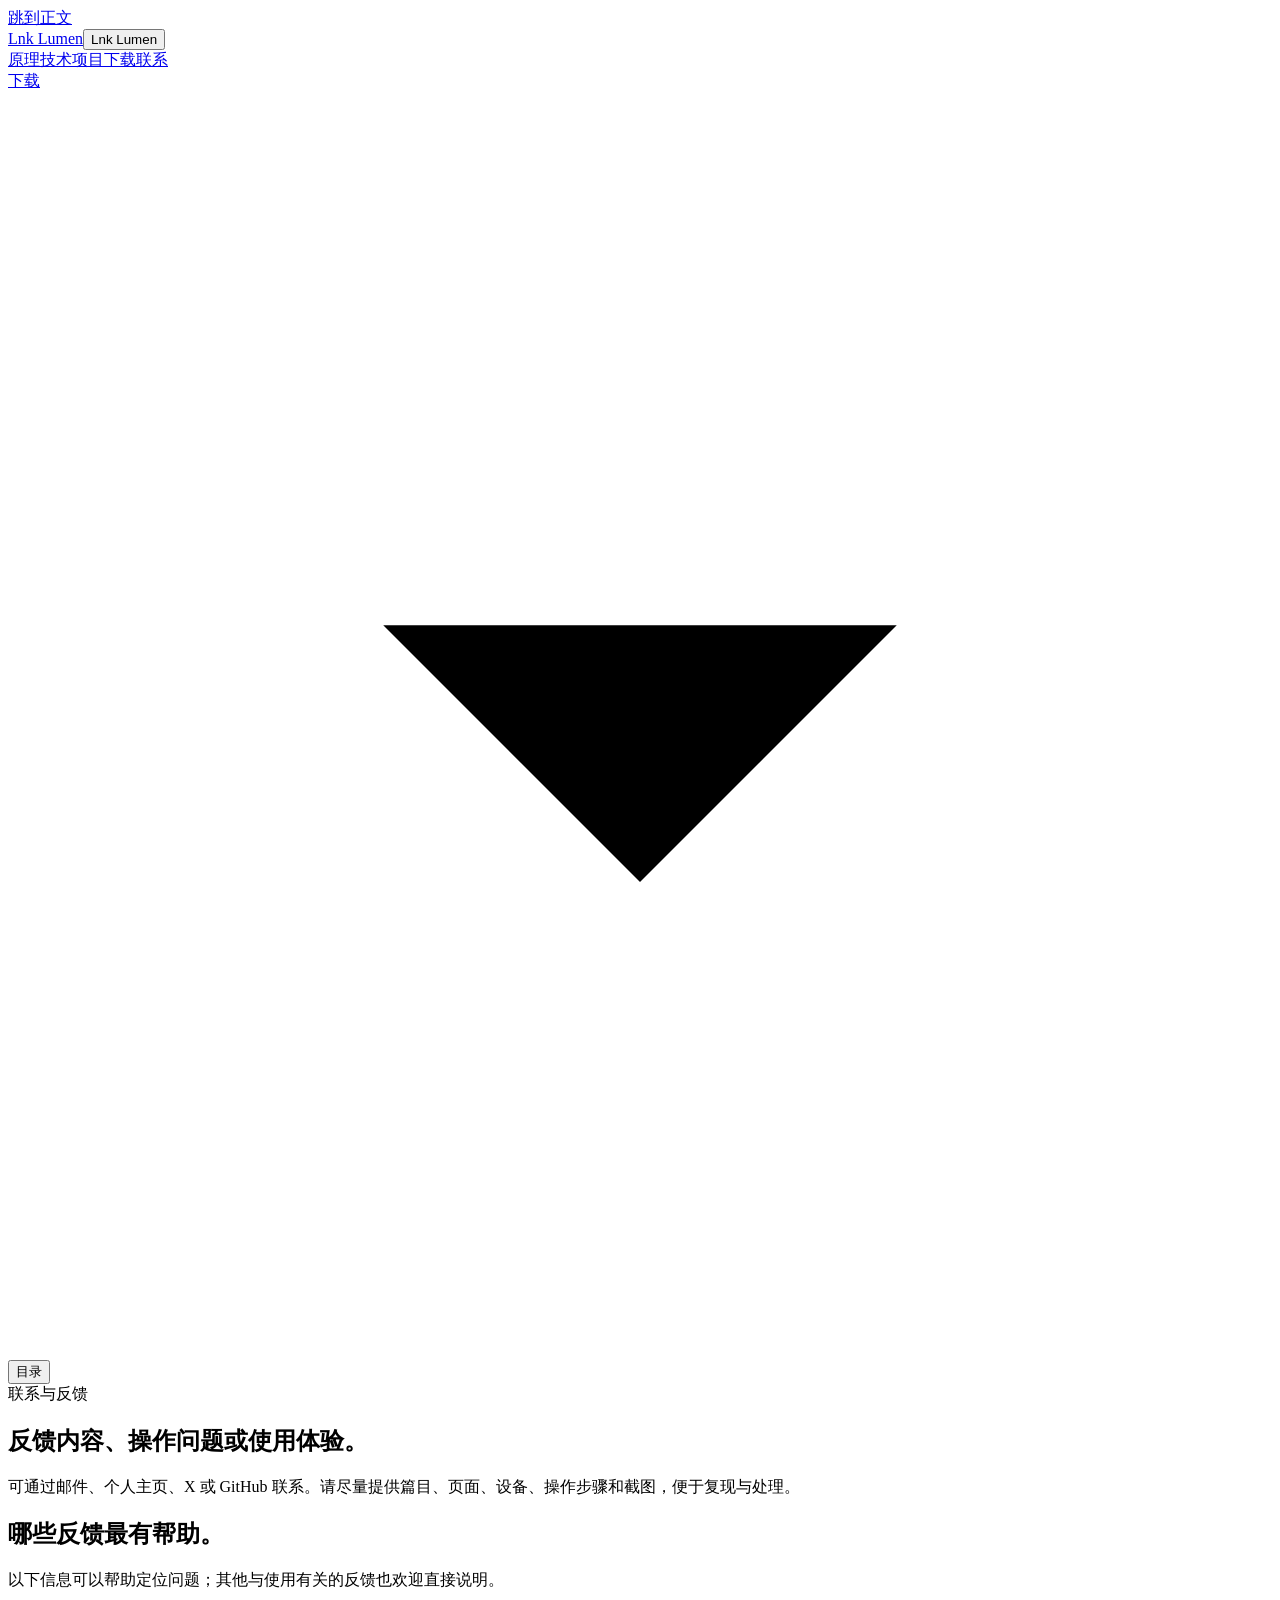
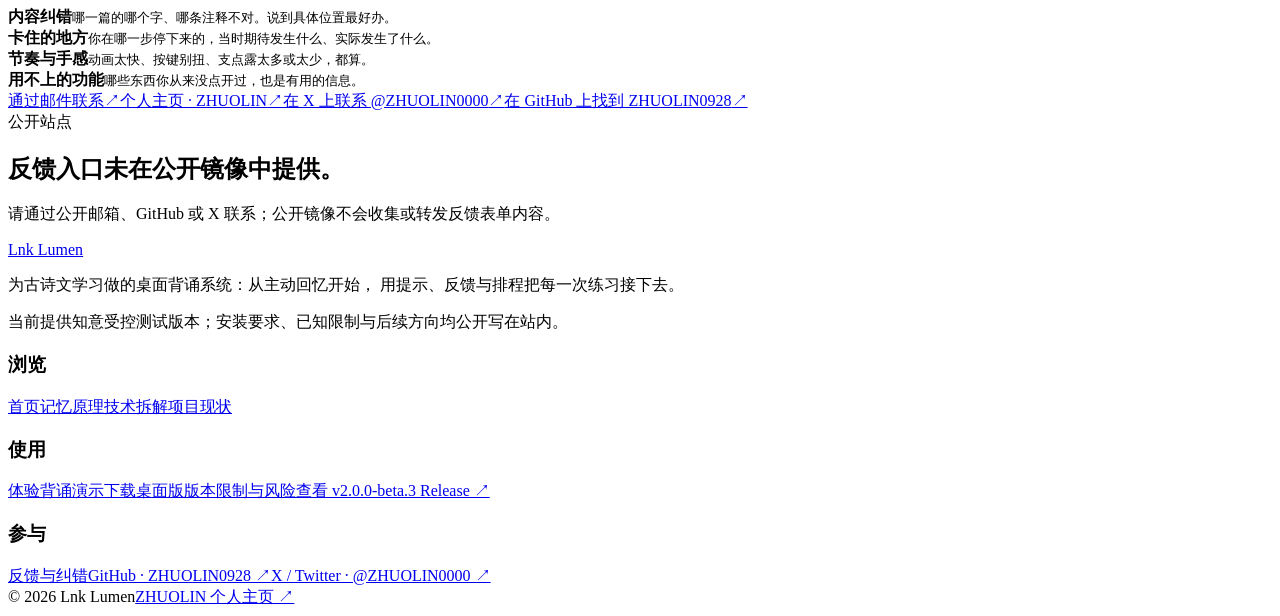
==== commit f4cff3c6: "publish: sync Lnk Lumen v2.0.0-beta.3" ====
--- a/contact/index.html
+++ b/contact/index.html
@@ -1,2 +1,2 @@
 <!DOCTYPE html><html lang="zh-CN"><head><meta charSet="utf-8"/><meta name="viewport" content="width=device-width, initial-scale=1"/><link rel="stylesheet" href="/lnk-lumen/_next/static/css/index.mM_jOfUd.css" data-rsc-css-href="/lnk-lumen/_next/static/css/index.mM_jOfUd.css" data-precedence="vite-rsc/importer-resources"/><link rel="preload" href="/lnk-lumen/fonts/noto-serif-sc/index.css" as="style"/><title>说一句 · Lnk Lumen</title><meta name="description" content="通过邮件、个人主页、X 或 GitHub 联系 Lnk Lumen；请提供内容位置、设备、操作步骤和截图，便于复现问题。"/><meta property="og:title" content="Lnk Lumen · 背得下来，和想得起来，不是同一件事"/><meta property="og:description" content="为古诗文设计的本地优先背诵系统：答案先离开视线，用逐字反馈和会逐渐撤走的记忆支点，把「背不下来」拆成下一个能走的动作。"/><meta property="og:image" content="http://localhost:3000/illustrations/memory-thread.png"/><meta property="og:image:width" content="1536"/><meta property="og:image:height" content="1024"/><meta property="og:image:alt" content="Lnk Lumen 记忆轨迹抽象插画"/><meta name="twitter:card" content="summary_large_image"/><meta name="twitter:title" content="Lnk Lumen · 背得下来，和想得起来，不是同一件事"/><meta name="twitter:description" content="为古诗文设计的本地优先背诵系统：答案先离开视线，用逐字反馈和会逐渐撤走的记忆支点，把「背不下来」拆成下一个能走的动作。"/><meta name="twitter:image" content="http://localhost:3000/illustrations/memory-thread.png"/><link rel="shortcut icon" href="/lnk-lumen/brand-icon.png"/><link rel="icon" href="/lnk-lumen/brand-icon.png"/><meta name="theme-color" content="#111817"/><meta name="color-scheme" content="light"/><link rel="stylesheet" href="/lnk-lumen/fonts/noto-serif-sc/index.css"/><noscript><style>.reveal{opacity:1 !important;transform:none !important}</style></noscript>
-</head><body><div class="shell" data-profile="standard"><a class="skip-link" href="#main">跳到正文</a><span class="grain" aria-hidden="true"></span><header class="site-nav" data-lifted="false" data-zone="paper"><a class="brand brand--home" href="/lnk-lumen/" aria-label="返回 Lnk Lumen 首页"><span class="brand__seal"><img src="/lnk-lumen/brand-icon.png" alt=""/></span><span>Lnk Lumen</span></a><button class="brand brand--selector" type="button" aria-haspopup="dialog" aria-controls="mobile-page-picker" aria-label="打开页面选择器"><span class="brand__seal"><img src="/lnk-lumen/brand-icon.png" alt=""/></span><span>Lnk Lumen</span></button><nav class="nav-links" aria-label="主导航" data-open="false"><a href="/lnk-lumen/science">原理</a><a href="/lnk-lumen/technology">技术</a><a href="/lnk-lumen/project">项目</a><a href="/lnk-lumen/download">下载</a><a href="/lnk-lumen/contact" aria-current="page">联系</a></nav><div class="nav-actions"><a class="button button--ghost nav-download" href="/lnk-lumen/download"><span>下载</span><svg aria-hidden="true" viewBox="0 0 16 16"><path d="M8 2.5v7M4.75 6.75 8 10l3.25-3.25M3 13h10"></path></svg></a><button class="nav-toggle" type="button" aria-expanded="false" aria-label="展开导航">目录</button></div></header><dialog class="mobile-page-picker" id="mobile-page-picker" aria-labelledby="mobile-page-picker-title"><div class="mobile-page-picker__head"><div><span class="label">页面选择器</span><h2 id="mobile-page-picker-title">你想去哪里？</h2></div><button class="mobile-page-picker__close" type="button">关闭</button></div><nav class="mobile-page-picker__links" aria-label="移动端页面选择"><a href="/lnk-lumen/"><span>首页</span><span aria-hidden="true">↗</span></a><a href="/lnk-lumen/science"><span>原理</span><span aria-hidden="true">↗</span></a><a href="/lnk-lumen/technology"><span>技术</span><span aria-hidden="true">↗</span></a><a href="/lnk-lumen/project"><span>项目</span><span aria-hidden="true">↗</span></a><a href="/lnk-lumen/download"><span>下载</span><span aria-hidden="true">↗</span></a><a href="/lnk-lumen/contact" aria-current="page"><span>联系</span><span aria-hidden="true">↗</span></a></nav><p class="mobile-page-picker__note">当前页面会保持在背后；轻点“关闭”或按 Esc 都能回到原处。</p></dialog><main class="main" id="main"><section class="page-hero" aria-labelledby="contact-title"><div class="container"><div class="page-hero__inner"><span class="label">联系与反馈</span><h1 id="contact-title">反馈内容、操作问题或使用体验。</h1><p class="page-hero__lede">可通过邮件、个人主页、X 或 GitHub 联系。请尽量提供篇目、页面、设备、操作步骤和截图，便于复现与处理。</p></div></div></section><section class="section" aria-labelledby="form-title"><div class="container"><div class="contact-grid"><div class="prose reveal" data-reveal="true"><h2 id="form-title">哪些反馈最有帮助。</h2><p>以下信息可以帮助定位问题；其他与使用有关的反馈也欢迎直接说明。</p><div class="ledger"><div class="ledger__row"><div><strong>内容纠错</strong><small>哪一篇的哪个字、哪条注释不对。说到具体位置最好办。</small></div></div><div class="ledger__row"><div><strong>卡住的地方</strong><small>你在哪一步停下来的，当时期待发生什么、实际发生了什么。</small></div></div><div class="ledger__row"><div><strong>节奏与手感</strong><small>动画太快、按键别扭、支点露太多或太少，都算。</small></div></div><div class="ledger__row"><div><strong>用不上的功能</strong><small>哪些东西你从来没点开过，也是有用的信息。</small></div></div></div><div class="contact-links"><a href="mailto:infpro0928@gmail.com"><span>通过邮件联系</span><span class="link__arrow">↗</span></a><a href="https://zhuolin0928.github.io/"><span>个人主页 · ZHUOLIN</span><span class="link__arrow">↗</span></a><a href="https://x.com/ZHUOLIN0000" target="_blank" rel="noreferrer"><span>在 X 上联系 @ZHUOLIN0000</span><span class="link__arrow">↗</span></a><a href="https://github.com/ZHUOLIN0928" target="_blank" rel="noreferrer"><span>在 GitHub 上找到 ZHUOLIN0928</span><span class="link__arrow">↗</span></a></div></div><aside class="card contact-status-card reveal" data-reveal="true" aria-labelledby="feedback-status-title"><span class="label">公开站点</span><h2 id="feedback-status-title">反馈入口未在公开镜像中提供。</h2><p>请通过公开邮箱、GitHub 或 X 联系；公开镜像不会收集或转发反馈表单内容。</p></aside></div></div></section></main><footer class="site-footer" data-zone="ink"><div class="container"><div class="site-footer__grid"><div class="site-footer__mark"><a class="brand" href="/lnk-lumen/" aria-label="Lnk Lumen 首页"><span class="brand__seal"><img src="/lnk-lumen/brand-icon.png" alt=""/></span><span>Lnk Lumen</span></a><p>为古诗文学习做的桌面背诵系统：从主动回忆开始， 用提示、反馈与排程把每一次练习接下去。</p><p class="site-footer__note">当前提供知意受控测试版本；安装要求、已知限制与后续方向均公开写在站内。</p></div><div class="site-footer__col"><h3>浏览</h3><a href="/lnk-lumen/">首页</a><a href="/lnk-lumen/science">记忆原理</a><a href="/lnk-lumen/technology">技术拆解</a><a href="/lnk-lumen/project">项目现状</a></div><div class="site-footer__col"><h3>使用</h3><a href="/lnk-lumen/#demo">体验背诵演示</a><a href="/lnk-lumen/download">下载桌面版</a><a href="/lnk-lumen/project#boundary">版本限制与风险</a><a href="https://github.com/ZHUOLIN0928/lnk-lumen-downloads/releases/tag/v2.0.0-beta.2" target="_blank" rel="noreferrer">查看 v2.0.0-beta.2 Release ↗</a></div><div class="site-footer__col"><h3>参与</h3><a href="/lnk-lumen/contact">反馈与纠错</a><a href="https://github.com/ZHUOLIN0928" target="_blank" rel="noreferrer">GitHub · ZHUOLIN0928 ↗</a><a href="https://x.com/ZHUOLIN0000" target="_blank" rel="noreferrer">X / Twitter · @ZHUOLIN0000 ↗</a></div></div><div class="site-footer__base"><span>© 2026 Lnk Lumen</span><a href="https://zhuolin0928.github.io/">ZHUOLIN 个人主页 ↗</a></div></div></footer></div></body></html>+</head><body><div class="shell" data-profile="standard"><a class="skip-link" href="#main">跳到正文</a><span class="grain" aria-hidden="true"></span><header class="site-nav" data-lifted="false" data-zone="paper"><a class="brand brand--home" href="/lnk-lumen/" aria-label="返回 Lnk Lumen 首页"><span class="brand__seal"><img src="/lnk-lumen/brand-icon.png" alt=""/></span><span>Lnk Lumen</span></a><button class="brand brand--selector" type="button" aria-haspopup="dialog" aria-controls="mobile-page-picker" aria-label="打开页面选择器"><span class="brand__seal"><img src="/lnk-lumen/brand-icon.png" alt=""/></span><span>Lnk Lumen</span></button><nav class="nav-links" aria-label="主导航" data-open="false"><a href="/lnk-lumen/science">原理</a><a href="/lnk-lumen/technology">技术</a><a href="/lnk-lumen/project">项目</a><a href="/lnk-lumen/download">下载</a><a href="/lnk-lumen/contact" aria-current="page">联系</a></nav><div class="nav-actions"><a class="button button--ghost nav-download" href="/lnk-lumen/download"><span>下载</span><svg aria-hidden="true" viewBox="0 0 16 16"><path d="M8 2.5v7M4.75 6.75 8 10l3.25-3.25M3 13h10"></path></svg></a><button class="nav-toggle" type="button" aria-expanded="false" aria-label="展开导航">目录</button></div></header><dialog class="mobile-page-picker" id="mobile-page-picker" aria-labelledby="mobile-page-picker-title"><div class="mobile-page-picker__head"><div><span class="label">页面选择器</span><h2 id="mobile-page-picker-title">你想去哪里？</h2></div><button class="mobile-page-picker__close" type="button">关闭</button></div><nav class="mobile-page-picker__links" aria-label="移动端页面选择"><a href="/lnk-lumen/"><span>首页</span><span aria-hidden="true">↗</span></a><a href="/lnk-lumen/science"><span>原理</span><span aria-hidden="true">↗</span></a><a href="/lnk-lumen/technology"><span>技术</span><span aria-hidden="true">↗</span></a><a href="/lnk-lumen/project"><span>项目</span><span aria-hidden="true">↗</span></a><a href="/lnk-lumen/download"><span>下载</span><span aria-hidden="true">↗</span></a><a href="/lnk-lumen/contact" aria-current="page"><span>联系</span><span aria-hidden="true">↗</span></a></nav><p class="mobile-page-picker__note">当前页面会保持在背后；轻点“关闭”或按 Esc 都能回到原处。</p></dialog><main class="main" id="main"><section class="page-hero" aria-labelledby="contact-title"><div class="container"><div class="page-hero__inner"><span class="label">联系与反馈</span><h1 id="contact-title">反馈内容、操作问题或使用体验。</h1><p class="page-hero__lede">可通过邮件、个人主页、X 或 GitHub 联系。请尽量提供篇目、页面、设备、操作步骤和截图，便于复现与处理。</p></div></div></section><section class="section" aria-labelledby="form-title"><div class="container"><div class="contact-grid"><div class="prose reveal" data-reveal="true"><h2 id="form-title">哪些反馈最有帮助。</h2><p>以下信息可以帮助定位问题；其他与使用有关的反馈也欢迎直接说明。</p><div class="ledger"><div class="ledger__row"><div><strong>内容纠错</strong><small>哪一篇的哪个字、哪条注释不对。说到具体位置最好办。</small></div></div><div class="ledger__row"><div><strong>卡住的地方</strong><small>你在哪一步停下来的，当时期待发生什么、实际发生了什么。</small></div></div><div class="ledger__row"><div><strong>节奏与手感</strong><small>动画太快、按键别扭、支点露太多或太少，都算。</small></div></div><div class="ledger__row"><div><strong>用不上的功能</strong><small>哪些东西你从来没点开过，也是有用的信息。</small></div></div></div><div class="contact-links"><a href="mailto:infpro0928@gmail.com"><span>通过邮件联系</span><span class="link__arrow">↗</span></a><a href="https://zhuolin0928.github.io/"><span>个人主页 · ZHUOLIN</span><span class="link__arrow">↗</span></a><a href="https://x.com/ZHUOLIN0000" target="_blank" rel="noreferrer"><span>在 X 上联系 @ZHUOLIN0000</span><span class="link__arrow">↗</span></a><a href="https://github.com/ZHUOLIN0928" target="_blank" rel="noreferrer"><span>在 GitHub 上找到 ZHUOLIN0928</span><span class="link__arrow">↗</span></a></div></div><aside class="card contact-status-card reveal" data-reveal="true" aria-labelledby="feedback-status-title"><span class="label">公开站点</span><h2 id="feedback-status-title">反馈入口未在公开镜像中提供。</h2><p>请通过公开邮箱、GitHub 或 X 联系；公开镜像不会收集或转发反馈表单内容。</p></aside></div></div></section></main><footer class="site-footer" data-zone="ink"><div class="container"><div class="site-footer__grid"><div class="site-footer__mark"><a class="brand" href="/lnk-lumen/" aria-label="Lnk Lumen 首页"><span class="brand__seal"><img src="/lnk-lumen/brand-icon.png" alt=""/></span><span>Lnk Lumen</span></a><p>为古诗文学习做的桌面背诵系统：从主动回忆开始， 用提示、反馈与排程把每一次练习接下去。</p><p class="site-footer__note">当前提供知意受控测试版本；安装要求、已知限制与后续方向均公开写在站内。</p></div><div class="site-footer__col"><h3>浏览</h3><a href="/lnk-lumen/">首页</a><a href="/lnk-lumen/science">记忆原理</a><a href="/lnk-lumen/technology">技术拆解</a><a href="/lnk-lumen/project">项目现状</a></div><div class="site-footer__col"><h3>使用</h3><a href="/lnk-lumen/#demo">体验背诵演示</a><a href="/lnk-lumen/download">下载桌面版</a><a href="/lnk-lumen/project#boundary">版本限制与风险</a><a href="https://github.com/ZHUOLIN0928/lnk-lumen-downloads/releases/tag/v2.0.0-beta.3" target="_blank" rel="noreferrer">查看 v2.0.0-beta.3 Release ↗</a></div><div class="site-footer__col"><h3>参与</h3><a href="/lnk-lumen/contact">反馈与纠错</a><a href="https://github.com/ZHUOLIN0928" target="_blank" rel="noreferrer">GitHub · ZHUOLIN0928 ↗</a><a href="https://x.com/ZHUOLIN0000" target="_blank" rel="noreferrer">X / Twitter · @ZHUOLIN0000 ↗</a></div></div><div class="site-footer__base"><span>© 2026 Lnk Lumen</span><a href="https://zhuolin0928.github.io/">ZHUOLIN 个人主页 ↗</a></div></div></footer></div></body></html>
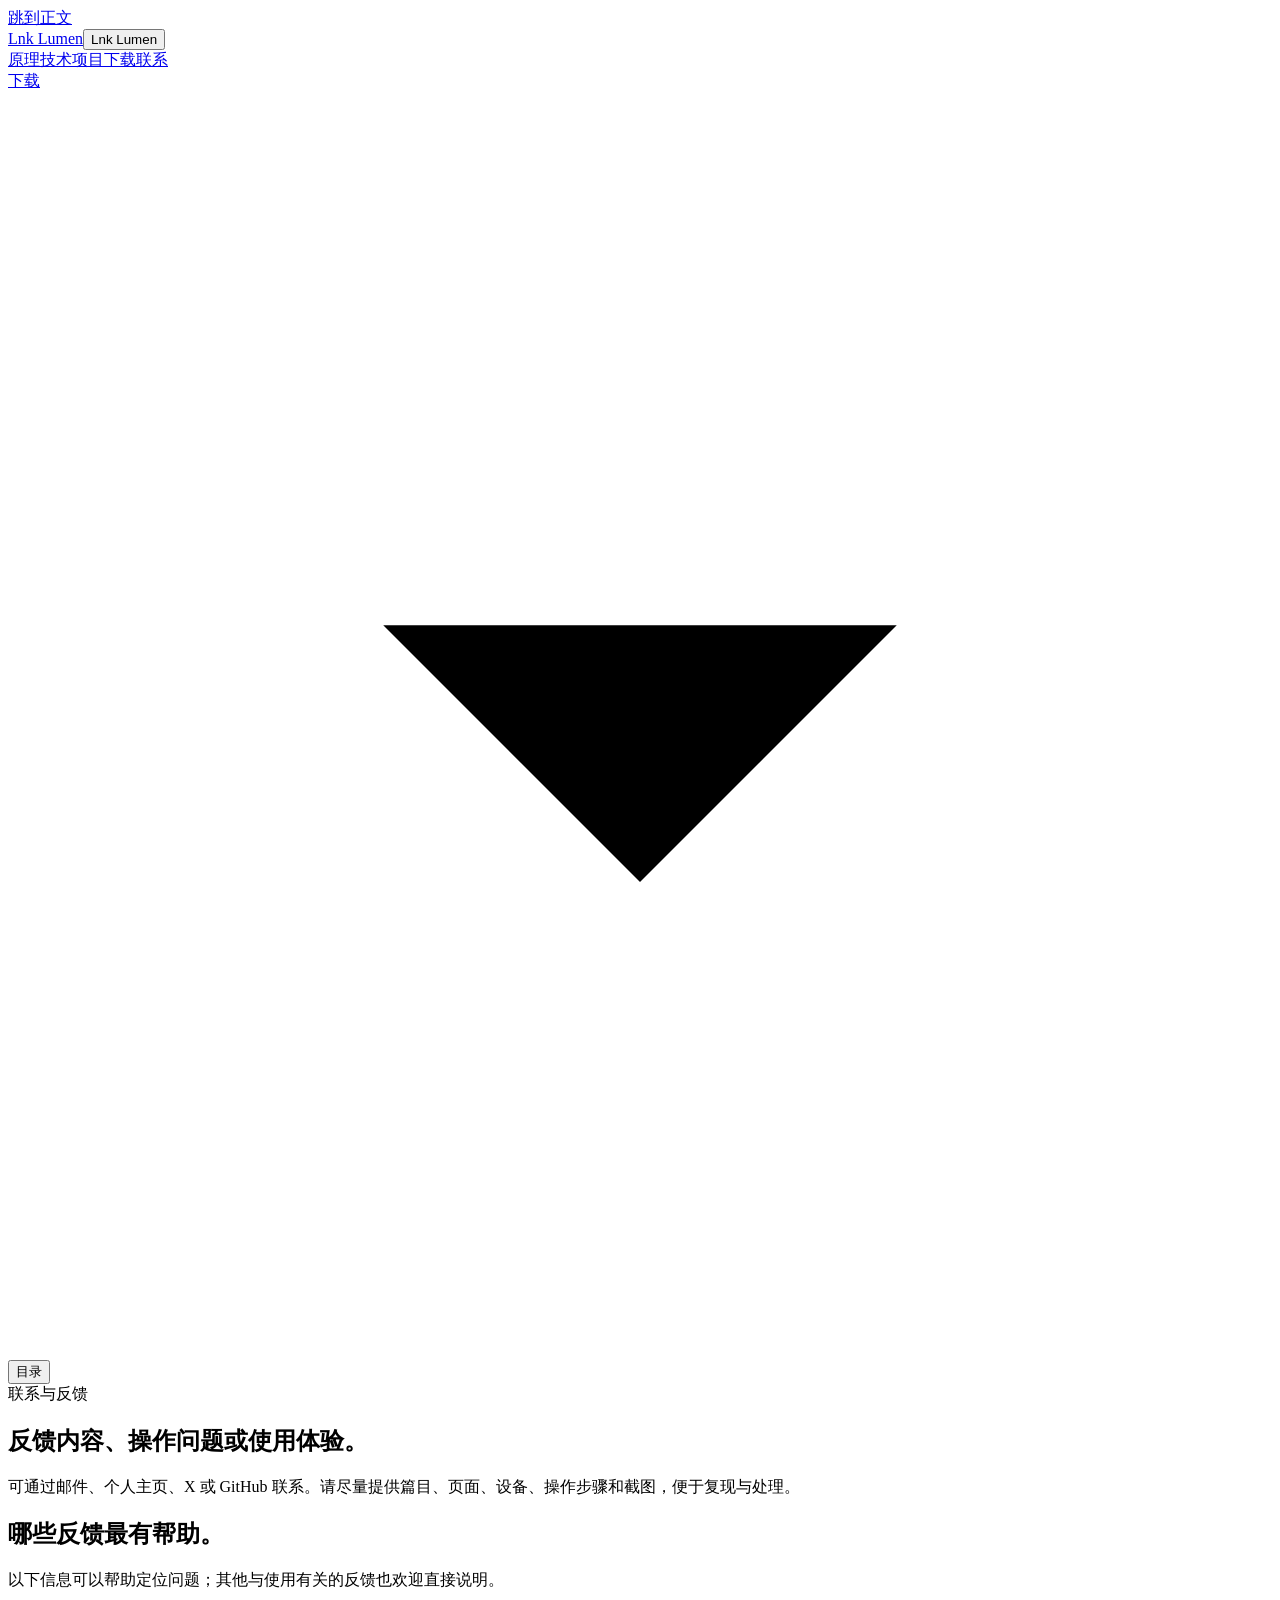
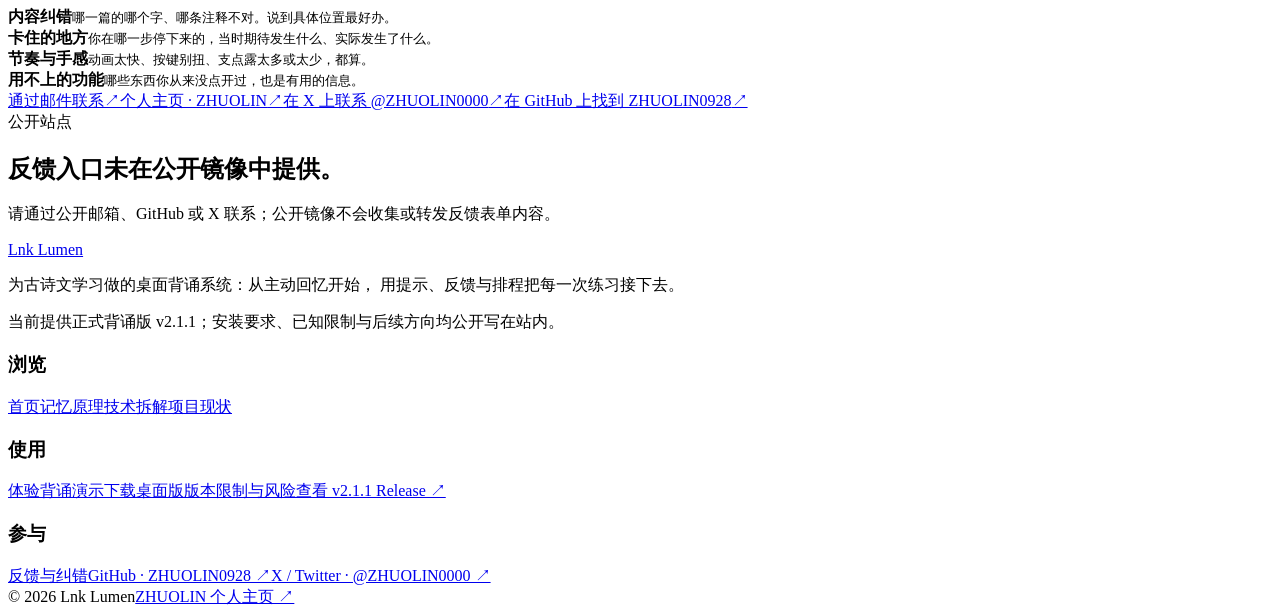
==== commit c19b678f: "deploy: align v2.1.1 footer" ====
--- a/contact/index.html
+++ b/contact/index.html
@@ -1,2 +1,2 @@
-<!DOCTYPE html><html lang="zh-CN"><head><meta charSet="utf-8"/><meta name="viewport" content="width=device-width, initial-scale=1"/><link rel="stylesheet" href="/lnk-lumen/_next/static/css/index.mM_jOfUd.css" data-rsc-css-href="/lnk-lumen/_next/static/css/index.mM_jOfUd.css" data-precedence="vite-rsc/importer-resources"/><link rel="preload" href="/lnk-lumen/fonts/noto-serif-sc/index.css" as="style"/><title>说一句 · Lnk Lumen</title><meta name="description" content="通过邮件、个人主页、X 或 GitHub 联系 Lnk Lumen；请提供内容位置、设备、操作步骤和截图，便于复现问题。"/><meta property="og:title" content="Lnk Lumen · 背得下来，和想得起来，不是同一件事"/><meta property="og:description" content="为古诗文设计的本地优先背诵系统：答案先离开视线，用逐字反馈和会逐渐撤走的记忆支点，把「背不下来」拆成下一个能走的动作。"/><meta property="og:image" content="http://localhost:3000/illustrations/memory-thread.png"/><meta property="og:image:width" content="1536"/><meta property="og:image:height" content="1024"/><meta property="og:image:alt" content="Lnk Lumen 记忆轨迹抽象插画"/><meta name="twitter:card" content="summary_large_image"/><meta name="twitter:title" content="Lnk Lumen · 背得下来，和想得起来，不是同一件事"/><meta name="twitter:description" content="为古诗文设计的本地优先背诵系统：答案先离开视线，用逐字反馈和会逐渐撤走的记忆支点，把「背不下来」拆成下一个能走的动作。"/><meta name="twitter:image" content="http://localhost:3000/illustrations/memory-thread.png"/><link rel="shortcut icon" href="/lnk-lumen/brand-icon.png"/><link rel="icon" href="/lnk-lumen/brand-icon.png"/><meta name="theme-color" content="#111817"/><meta name="color-scheme" content="light"/><link rel="stylesheet" href="/lnk-lumen/fonts/noto-serif-sc/index.css"/><noscript><style>.reveal{opacity:1 !important;transform:none !important}</style></noscript>
-</head><body><div class="shell" data-profile="standard"><a class="skip-link" href="#main">跳到正文</a><span class="grain" aria-hidden="true"></span><header class="site-nav" data-lifted="false" data-zone="paper"><a class="brand brand--home" href="/lnk-lumen/" aria-label="返回 Lnk Lumen 首页"><span class="brand__seal"><img src="/lnk-lumen/brand-icon.png" alt=""/></span><span>Lnk Lumen</span></a><button class="brand brand--selector" type="button" aria-haspopup="dialog" aria-controls="mobile-page-picker" aria-label="打开页面选择器"><span class="brand__seal"><img src="/lnk-lumen/brand-icon.png" alt=""/></span><span>Lnk Lumen</span></button><nav class="nav-links" aria-label="主导航" data-open="false"><a href="/lnk-lumen/science">原理</a><a href="/lnk-lumen/technology">技术</a><a href="/lnk-lumen/project">项目</a><a href="/lnk-lumen/download">下载</a><a href="/lnk-lumen/contact" aria-current="page">联系</a></nav><div class="nav-actions"><a class="button button--ghost nav-download" href="/lnk-lumen/download"><span>下载</span><svg aria-hidden="true" viewBox="0 0 16 16"><path d="M8 2.5v7M4.75 6.75 8 10l3.25-3.25M3 13h10"></path></svg></a><button class="nav-toggle" type="button" aria-expanded="false" aria-label="展开导航">目录</button></div></header><dialog class="mobile-page-picker" id="mobile-page-picker" aria-labelledby="mobile-page-picker-title"><div class="mobile-page-picker__head"><div><span class="label">页面选择器</span><h2 id="mobile-page-picker-title">你想去哪里？</h2></div><button class="mobile-page-picker__close" type="button">关闭</button></div><nav class="mobile-page-picker__links" aria-label="移动端页面选择"><a href="/lnk-lumen/"><span>首页</span><span aria-hidden="true">↗</span></a><a href="/lnk-lumen/science"><span>原理</span><span aria-hidden="true">↗</span></a><a href="/lnk-lumen/technology"><span>技术</span><span aria-hidden="true">↗</span></a><a href="/lnk-lumen/project"><span>项目</span><span aria-hidden="true">↗</span></a><a href="/lnk-lumen/download"><span>下载</span><span aria-hidden="true">↗</span></a><a href="/lnk-lumen/contact" aria-current="page"><span>联系</span><span aria-hidden="true">↗</span></a></nav><p class="mobile-page-picker__note">当前页面会保持在背后；轻点“关闭”或按 Esc 都能回到原处。</p></dialog><main class="main" id="main"><section class="page-hero" aria-labelledby="contact-title"><div class="container"><div class="page-hero__inner"><span class="label">联系与反馈</span><h1 id="contact-title">反馈内容、操作问题或使用体验。</h1><p class="page-hero__lede">可通过邮件、个人主页、X 或 GitHub 联系。请尽量提供篇目、页面、设备、操作步骤和截图，便于复现与处理。</p></div></div></section><section class="section" aria-labelledby="form-title"><div class="container"><div class="contact-grid"><div class="prose reveal" data-reveal="true"><h2 id="form-title">哪些反馈最有帮助。</h2><p>以下信息可以帮助定位问题；其他与使用有关的反馈也欢迎直接说明。</p><div class="ledger"><div class="ledger__row"><div><strong>内容纠错</strong><small>哪一篇的哪个字、哪条注释不对。说到具体位置最好办。</small></div></div><div class="ledger__row"><div><strong>卡住的地方</strong><small>你在哪一步停下来的，当时期待发生什么、实际发生了什么。</small></div></div><div class="ledger__row"><div><strong>节奏与手感</strong><small>动画太快、按键别扭、支点露太多或太少，都算。</small></div></div><div class="ledger__row"><div><strong>用不上的功能</strong><small>哪些东西你从来没点开过，也是有用的信息。</small></div></div></div><div class="contact-links"><a href="mailto:infpro0928@gmail.com"><span>通过邮件联系</span><span class="link__arrow">↗</span></a><a href="https://zhuolin0928.github.io/"><span>个人主页 · ZHUOLIN</span><span class="link__arrow">↗</span></a><a href="https://x.com/ZHUOLIN0000" target="_blank" rel="noreferrer"><span>在 X 上联系 @ZHUOLIN0000</span><span class="link__arrow">↗</span></a><a href="https://github.com/ZHUOLIN0928" target="_blank" rel="noreferrer"><span>在 GitHub 上找到 ZHUOLIN0928</span><span class="link__arrow">↗</span></a></div></div><aside class="card contact-status-card reveal" data-reveal="true" aria-labelledby="feedback-status-title"><span class="label">公开站点</span><h2 id="feedback-status-title">反馈入口未在公开镜像中提供。</h2><p>请通过公开邮箱、GitHub 或 X 联系；公开镜像不会收集或转发反馈表单内容。</p></aside></div></div></section></main><footer class="site-footer" data-zone="ink"><div class="container"><div class="site-footer__grid"><div class="site-footer__mark"><a class="brand" href="/lnk-lumen/" aria-label="Lnk Lumen 首页"><span class="brand__seal"><img src="/lnk-lumen/brand-icon.png" alt=""/></span><span>Lnk Lumen</span></a><p>为古诗文学习做的桌面背诵系统：从主动回忆开始， 用提示、反馈与排程把每一次练习接下去。</p><p class="site-footer__note">当前提供知意受控测试版本；安装要求、已知限制与后续方向均公开写在站内。</p></div><div class="site-footer__col"><h3>浏览</h3><a href="/lnk-lumen/">首页</a><a href="/lnk-lumen/science">记忆原理</a><a href="/lnk-lumen/technology">技术拆解</a><a href="/lnk-lumen/project">项目现状</a></div><div class="site-footer__col"><h3>使用</h3><a href="/lnk-lumen/#demo">体验背诵演示</a><a href="/lnk-lumen/download">下载桌面版</a><a href="/lnk-lumen/project#boundary">版本限制与风险</a><a href="https://github.com/ZHUOLIN0928/lnk-lumen-downloads/releases/tag/v2.0.0-beta.3" target="_blank" rel="noreferrer">查看 v2.0.0-beta.3 Release ↗</a></div><div class="site-footer__col"><h3>参与</h3><a href="/lnk-lumen/contact">反馈与纠错</a><a href="https://github.com/ZHUOLIN0928" target="_blank" rel="noreferrer">GitHub · ZHUOLIN0928 ↗</a><a href="https://x.com/ZHUOLIN0000" target="_blank" rel="noreferrer">X / Twitter · @ZHUOLIN0000 ↗</a></div></div><div class="site-footer__base"><span>© 2026 Lnk Lumen</span><a href="https://zhuolin0928.github.io/">ZHUOLIN 个人主页 ↗</a></div></div></footer></div></body></html>+<!DOCTYPE html><html lang="zh-CN"><head><meta charSet="utf-8"/><meta name="viewport" content="width=device-width, initial-scale=1"/><link rel="stylesheet" href="/lnk-lumen/_next/static/css/index.B_ucysT5.css" data-rsc-css-href="/lnk-lumen/_next/static/css/index.B_ucysT5.css" data-precedence="vite-rsc/importer-resources"/><link rel="preload" href="/lnk-lumen/fonts/noto-serif-sc/index.css" as="style"/><title>说一句 · Lnk Lumen</title><meta name="description" content="通过邮件、个人主页、X 或 GitHub 联系 Lnk Lumen；请提供内容位置、设备、操作步骤和截图，便于复现问题。"/><meta property="og:title" content="Lnk Lumen · 背得下来，和想得起来，不是同一件事"/><meta property="og:description" content="为古诗文设计的本地优先背诵系统：答案先离开视线，用逐字反馈和会逐渐撤走的记忆支点，把「背不下来」拆成下一个能走的动作。"/><meta property="og:image" content="http://localhost:3000/illustrations/memory-thread.png"/><meta property="og:image:width" content="1536"/><meta property="og:image:height" content="1024"/><meta property="og:image:alt" content="Lnk Lumen 记忆轨迹抽象插画"/><meta name="twitter:card" content="summary_large_image"/><meta name="twitter:title" content="Lnk Lumen · 背得下来，和想得起来，不是同一件事"/><meta name="twitter:description" content="为古诗文设计的本地优先背诵系统：答案先离开视线，用逐字反馈和会逐渐撤走的记忆支点，把「背不下来」拆成下一个能走的动作。"/><meta name="twitter:image" content="http://localhost:3000/illustrations/memory-thread.png"/><link rel="shortcut icon" href="/lnk-lumen/brand-icon.png"/><link rel="icon" href="/lnk-lumen/brand-icon.png"/><meta name="theme-color" content="#111817"/><meta name="color-scheme" content="light"/><link rel="stylesheet" href="/lnk-lumen/fonts/noto-serif-sc/index.css"/><noscript><style>.reveal{opacity:1 !important;transform:none !important}</style></noscript>
+</head><body><div class="shell" data-profile="standard"><a class="skip-link" href="#main">跳到正文</a><span class="grain" aria-hidden="true"></span><header class="site-nav" data-lifted="false" data-zone="paper"><a class="brand brand--home" href="/lnk-lumen/" aria-label="返回 Lnk Lumen 首页"><span class="brand__seal"><img src="/lnk-lumen/brand-icon.png" alt=""/></span><span>Lnk Lumen</span></a><button class="brand brand--selector" type="button" aria-haspopup="dialog" aria-controls="mobile-page-picker" aria-label="打开页面选择器"><span class="brand__seal"><img src="/lnk-lumen/brand-icon.png" alt=""/></span><span>Lnk Lumen</span></button><nav class="nav-links" aria-label="主导航" data-open="false"><a href="/lnk-lumen/science">原理</a><a href="/lnk-lumen/technology">技术</a><a href="/lnk-lumen/project">项目</a><a href="/lnk-lumen/download">下载</a><a href="/lnk-lumen/contact" aria-current="page">联系</a></nav><div class="nav-actions"><a class="button button--ghost nav-download" href="/lnk-lumen/download"><span>下载</span><svg aria-hidden="true" viewBox="0 0 16 16"><path d="M8 2.5v7M4.75 6.75 8 10l3.25-3.25M3 13h10"></path></svg></a><button class="nav-toggle" type="button" aria-expanded="false" aria-label="展开导航">目录</button></div></header><dialog class="mobile-page-picker" id="mobile-page-picker" aria-labelledby="mobile-page-picker-title"><div class="mobile-page-picker__head"><div><span class="label">页面选择器</span><h2 id="mobile-page-picker-title">你想去哪里？</h2></div><button class="mobile-page-picker__close" type="button">关闭</button></div><nav class="mobile-page-picker__links" aria-label="移动端页面选择"><a href="/lnk-lumen/"><span>首页</span><span aria-hidden="true">↗</span></a><a href="/lnk-lumen/science"><span>原理</span><span aria-hidden="true">↗</span></a><a href="/lnk-lumen/technology"><span>技术</span><span aria-hidden="true">↗</span></a><a href="/lnk-lumen/project"><span>项目</span><span aria-hidden="true">↗</span></a><a href="/lnk-lumen/download"><span>下载</span><span aria-hidden="true">↗</span></a><a href="/lnk-lumen/contact" aria-current="page"><span>联系</span><span aria-hidden="true">↗</span></a></nav><p class="mobile-page-picker__note">当前页面会保持在背后；轻点“关闭”或按 Esc 都能回到原处。</p></dialog><main class="main" id="main"><section class="page-hero" aria-labelledby="contact-title"><div class="container"><div class="page-hero__inner"><span class="label">联系与反馈</span><h1 id="contact-title">反馈内容、操作问题或使用体验。</h1><p class="page-hero__lede">可通过邮件、个人主页、X 或 GitHub 联系。请尽量提供篇目、页面、设备、操作步骤和截图，便于复现与处理。</p></div></div></section><section class="section" aria-labelledby="form-title"><div class="container"><div class="contact-grid"><div class="prose reveal" data-reveal="true"><h2 id="form-title">哪些反馈最有帮助。</h2><p>以下信息可以帮助定位问题；其他与使用有关的反馈也欢迎直接说明。</p><div class="ledger"><div class="ledger__row"><div><strong>内容纠错</strong><small>哪一篇的哪个字、哪条注释不对。说到具体位置最好办。</small></div></div><div class="ledger__row"><div><strong>卡住的地方</strong><small>你在哪一步停下来的，当时期待发生什么、实际发生了什么。</small></div></div><div class="ledger__row"><div><strong>节奏与手感</strong><small>动画太快、按键别扭、支点露太多或太少，都算。</small></div></div><div class="ledger__row"><div><strong>用不上的功能</strong><small>哪些东西你从来没点开过，也是有用的信息。</small></div></div></div><div class="contact-links"><a href="mailto:infpro0928@gmail.com"><span>通过邮件联系</span><span class="link__arrow">↗</span></a><a href="https://zhuolin0928.github.io/"><span>个人主页 · ZHUOLIN</span><span class="link__arrow">↗</span></a><a href="https://x.com/ZHUOLIN0000" target="_blank" rel="noreferrer"><span>在 X 上联系 @ZHUOLIN0000</span><span class="link__arrow">↗</span></a><a href="https://github.com/ZHUOLIN0928" target="_blank" rel="noreferrer"><span>在 GitHub 上找到 ZHUOLIN0928</span><span class="link__arrow">↗</span></a></div></div><aside class="card contact-status-card reveal" data-reveal="true" aria-labelledby="feedback-status-title"><span class="label">公开站点</span><h2 id="feedback-status-title">反馈入口未在公开镜像中提供。</h2><p>请通过公开邮箱、GitHub 或 X 联系；公开镜像不会收集或转发反馈表单内容。</p></aside></div></div></section></main><footer class="site-footer" data-zone="ink"><div class="container"><div class="site-footer__grid"><div class="site-footer__mark"><a class="brand" href="/lnk-lumen/" aria-label="Lnk Lumen 首页"><span class="brand__seal"><img src="/lnk-lumen/brand-icon.png" alt=""/></span><span>Lnk Lumen</span></a><p>为古诗文学习做的桌面背诵系统：从主动回忆开始， 用提示、反馈与排程把每一次练习接下去。</p><p class="site-footer__note">当前提供正式背诵版 v2.1.1；安装要求、已知限制与后续方向均公开写在站内。</p></div><div class="site-footer__col"><h3>浏览</h3><a href="/lnk-lumen/">首页</a><a href="/lnk-lumen/science">记忆原理</a><a href="/lnk-lumen/technology">技术拆解</a><a href="/lnk-lumen/project">项目现状</a></div><div class="site-footer__col"><h3>使用</h3><a href="/lnk-lumen/#demo">体验背诵演示</a><a href="/lnk-lumen/download">下载桌面版</a><a href="/lnk-lumen/project#boundary">版本限制与风险</a><a href="https://github.com/ZHUOLIN0928/lnk-lumen-downloads/releases/tag/v2.1.1" target="_blank" rel="noreferrer">查看 v2.1.1 Release ↗</a></div><div class="site-footer__col"><h3>参与</h3><a href="/lnk-lumen/contact">反馈与纠错</a><a href="https://github.com/ZHUOLIN0928" target="_blank" rel="noreferrer">GitHub · ZHUOLIN0928 ↗</a><a href="https://x.com/ZHUOLIN0000" target="_blank" rel="noreferrer">X / Twitter · @ZHUOLIN0000 ↗</a></div></div><div class="site-footer__base"><span>© 2026 Lnk Lumen</span><a href="https://zhuolin0928.github.io/">ZHUOLIN 个人主页 ↗</a></div></div></footer></div></body></html>
